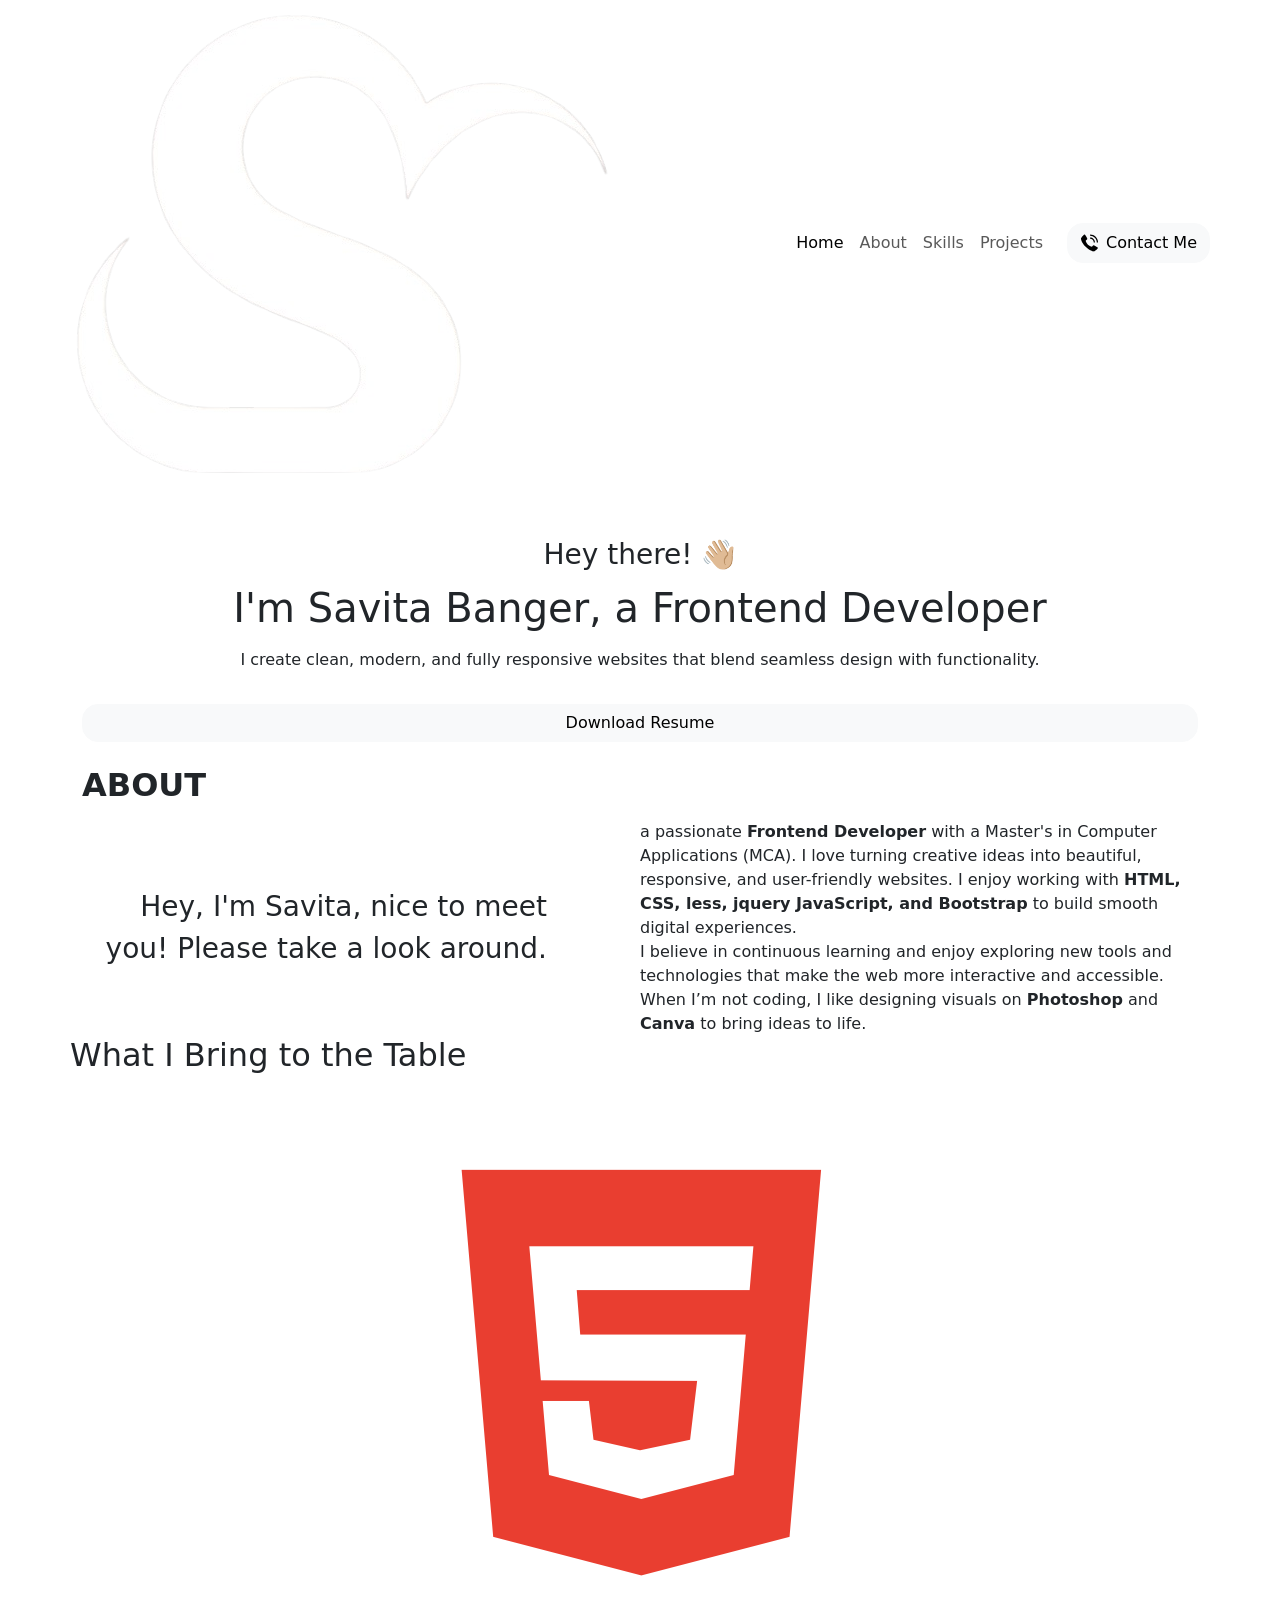
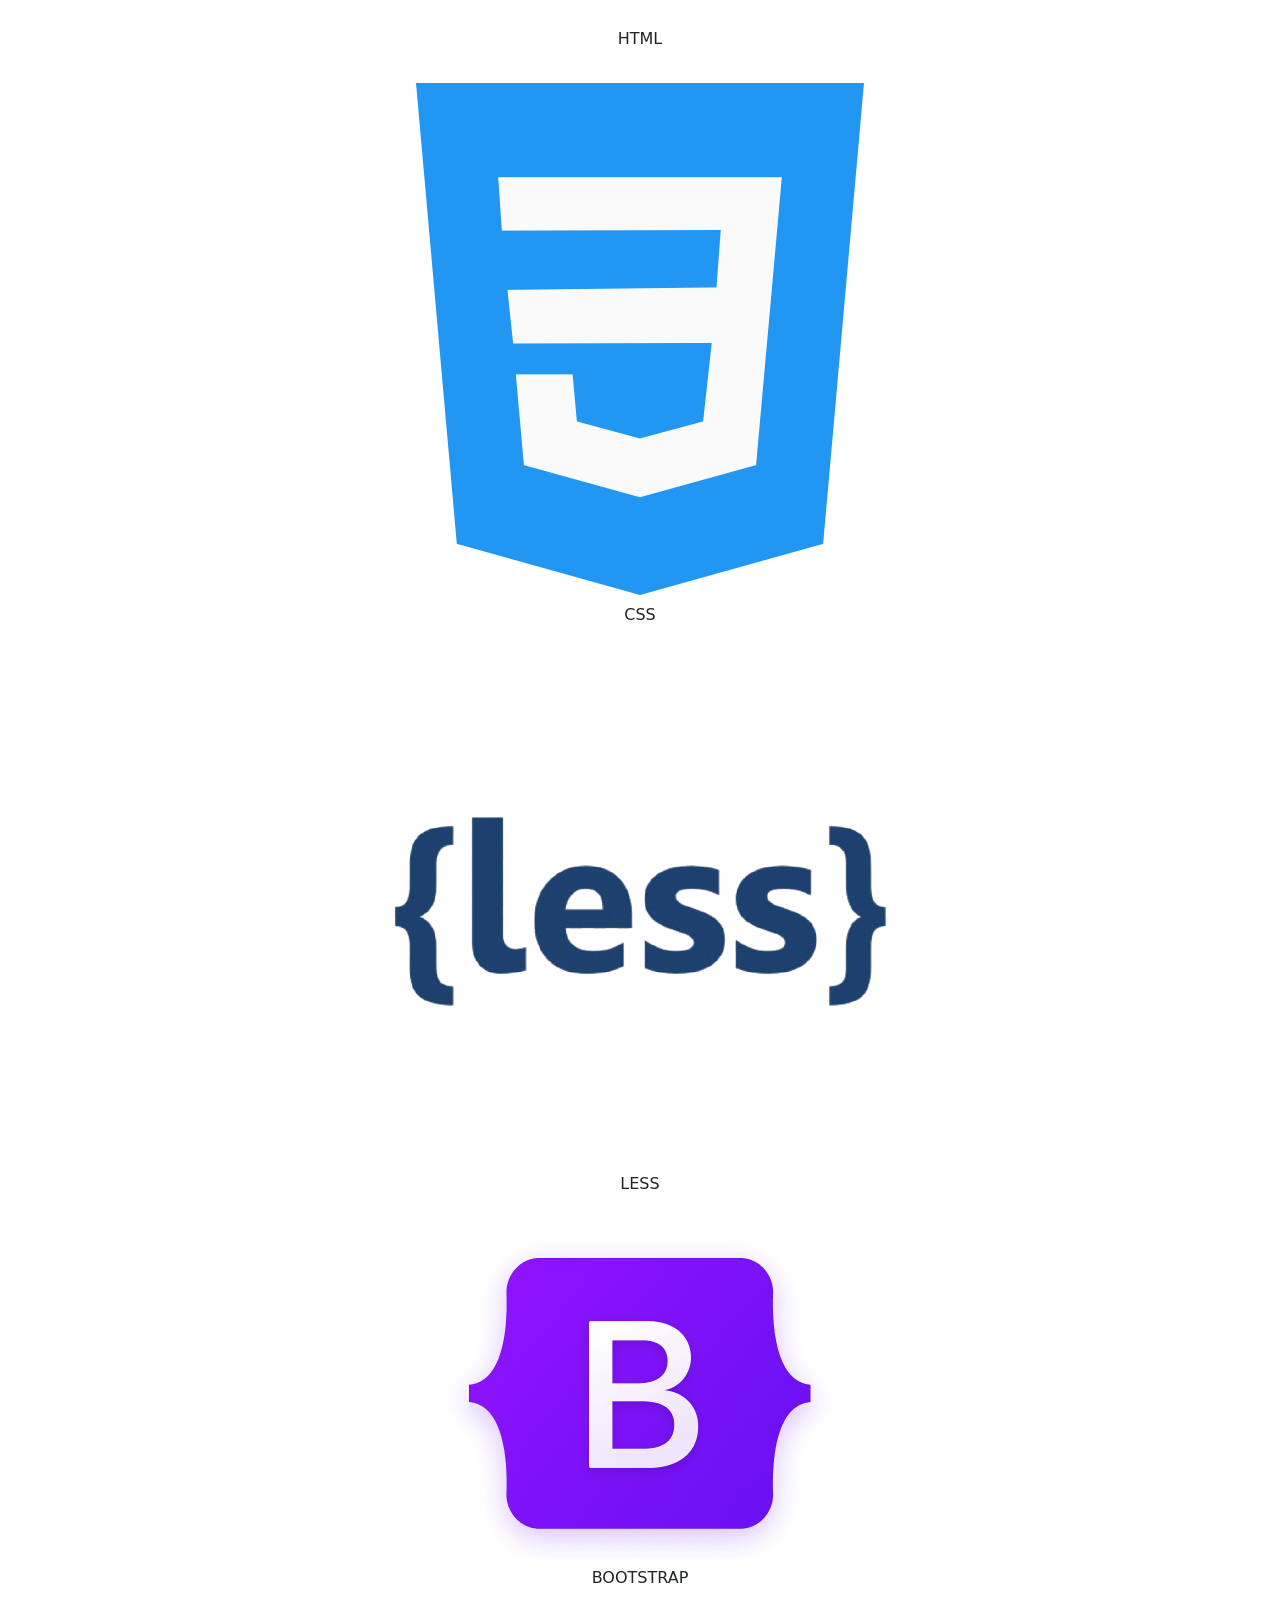
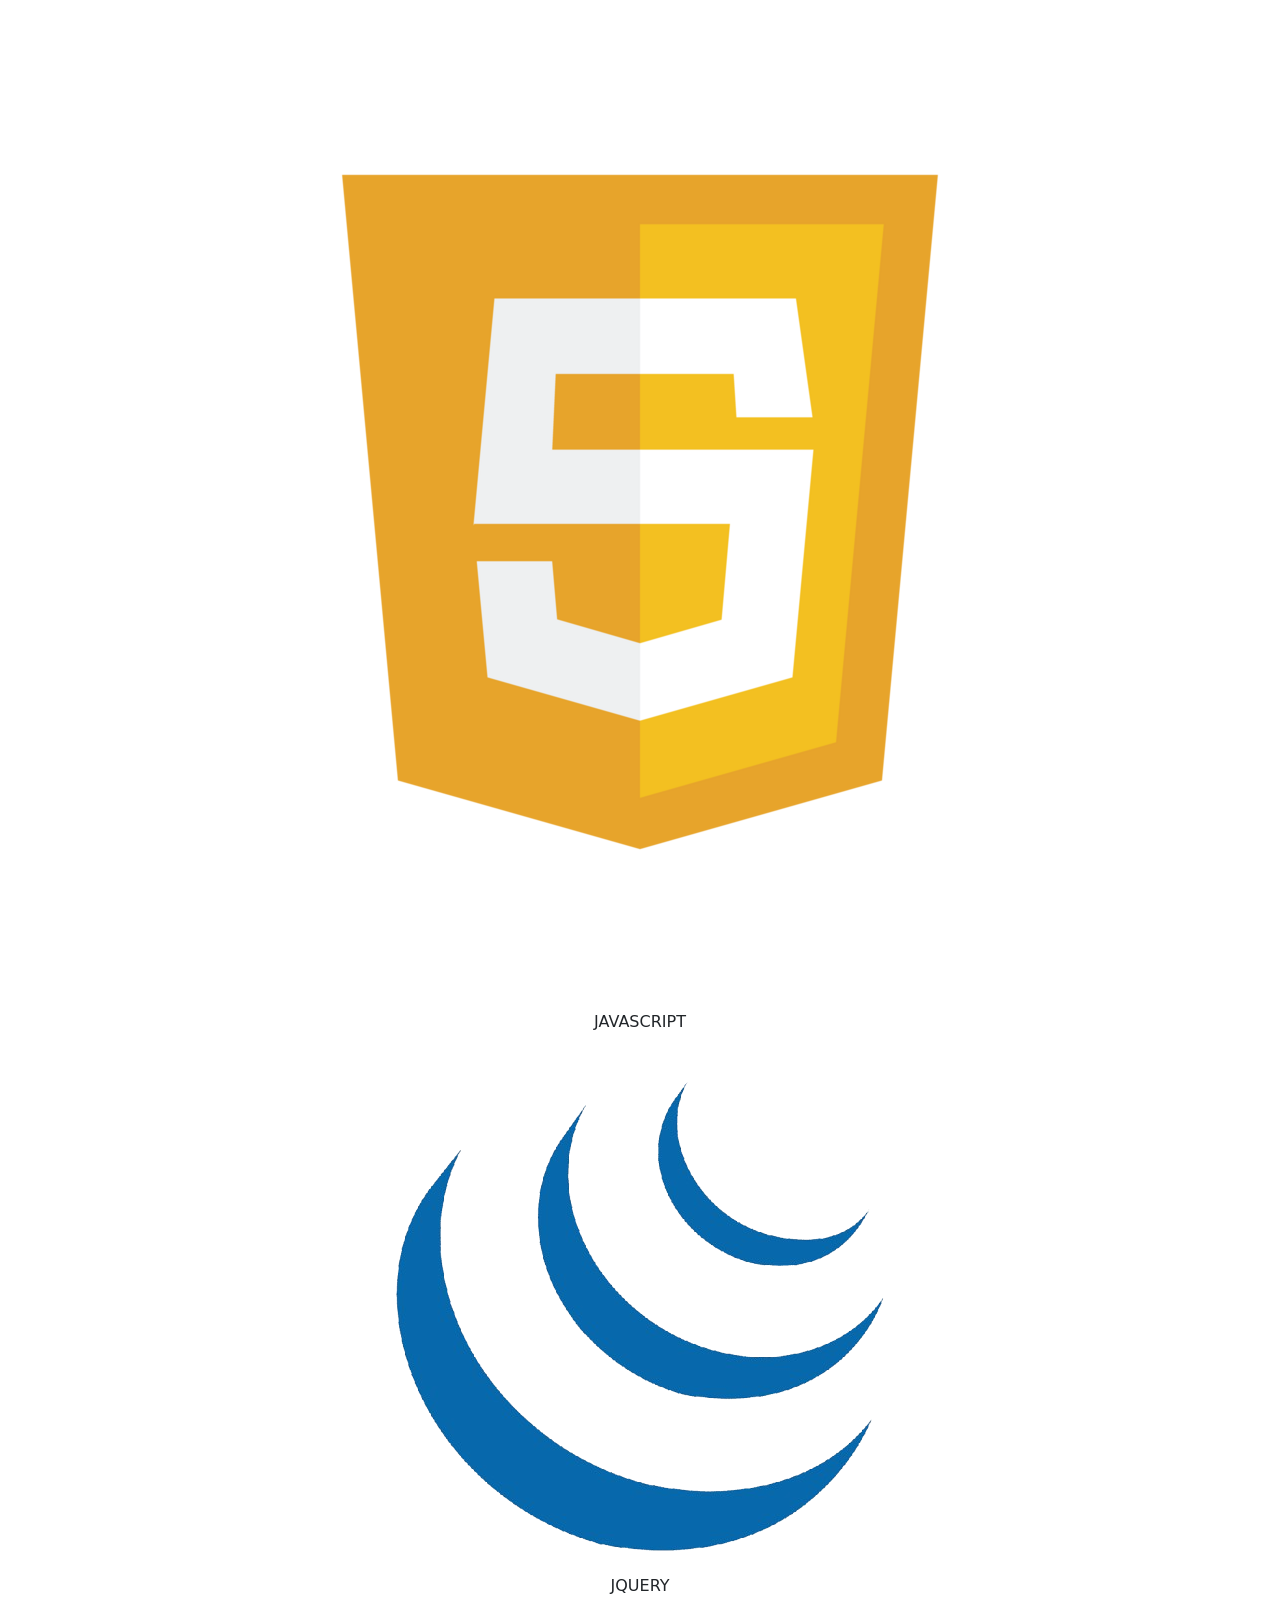
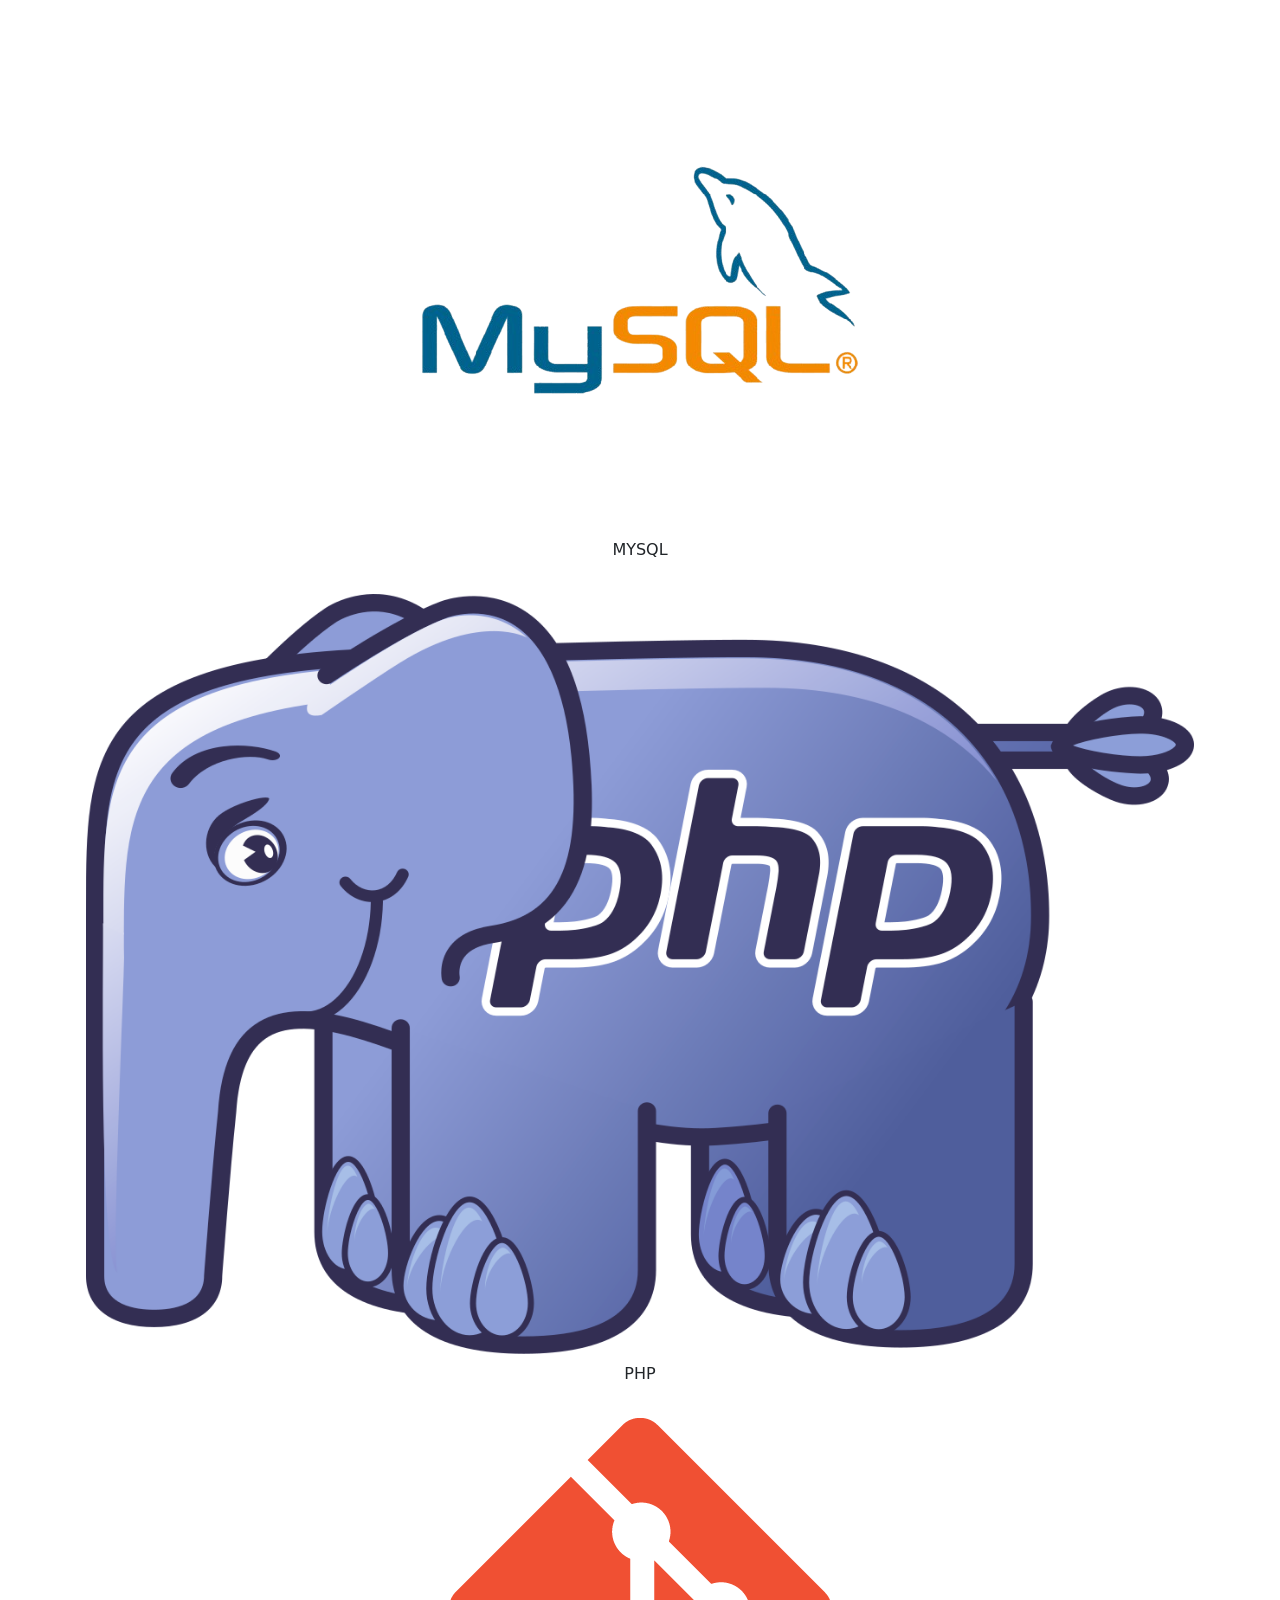
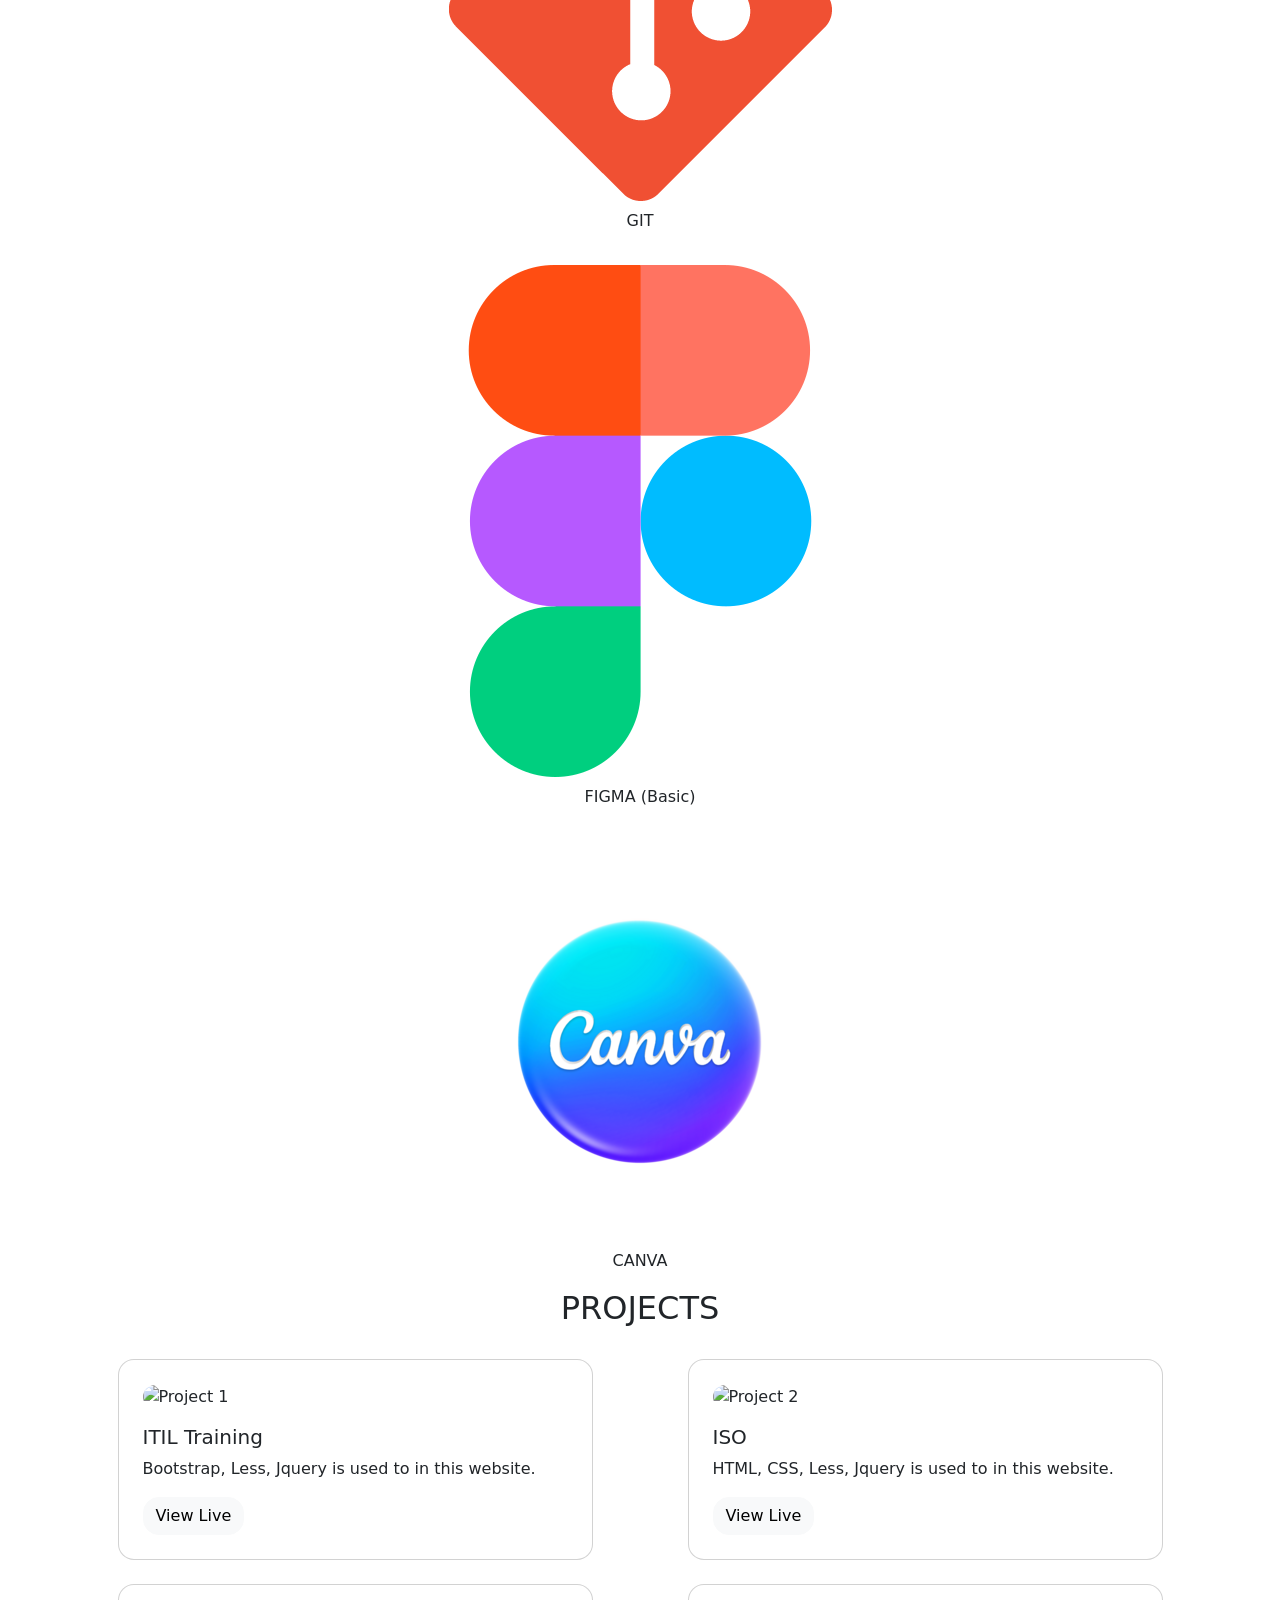
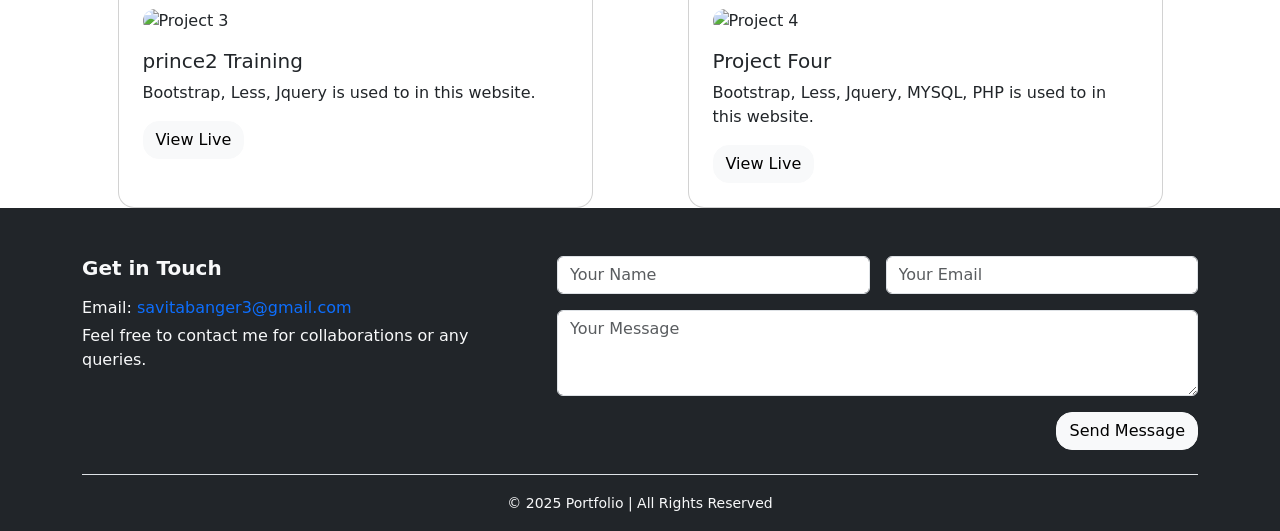
==== index.html @ 69cd7d5c "Refactor index.html for styles and smooth scrolling Updated stylesheet paths and added AOS library f" ====
<!DOCTYPE html>
<html lang="en">

<head>
  <meta charset="UTF-8">
  <meta name="viewport" content="width=device-width, initial-scale=1.0, shrink-to-fit=no">
  <title>Portfolio</title>
  <link href="https://cdn.jsdelivr.net/npm/bootstrap@5.3.3/dist/css/bootstrap.min.css" rel="stylesheet"
    integrity="sha384-QWTKZyjpPEjISv5WaRU9OFeRpok6YctnYmDr5pNlyT2bRjXh0JMhjY6hW+ALEwIH" crossorigin="anonymous">
  <script src="https://cdn.jsdelivr.net/npm/bootstrap@5.3.3/dist/js/bootstrap.bundle.min.js"
    integrity="sha384-YvpcrYf0tY3lHB60NNkmXc5s9fDVZLESaAA55NDzOxhy9GkcIdslK1eN7N6jIeHz"
    crossorigin="anonymous"></script>
  <link rel="stylesheet" href="style/style.css">
  <link rel="stylesheet" href="style/aos.css">
</head>

<body>
  <div class="cursor"></div>
  <div class="cursor2"></div>

  <!-- Start Banner Section -->
  <section class="banner dark-blue">
    <nav class="navbar navbar-expand-lg px-4 rounded-4 mx-xl-auto" id="fixheader">
      <div class="container d-flex p-0">
        <a class="navbar-brand me-auto" href="#">
          <img src="images/logo.png" alt="logo" class="h-100 w-100">
        </a>

        <!-- Sidebar Toggle Button for Mobile and Tablet -->
        <button class="navbar-toggler d-lg-none" type="button" data-bs-toggle="offcanvas"
          data-bs-target="#mobileSidebar" aria-controls="mobileSidebar">
          <span class="navbar-toggler-icon"></span>
        </button>

        <!-- Sidebar Offcanvas for Mobile and Tablet -->
        <div class="offcanvas offcanvas-start d-lg-none" tabindex="-1" id="mobileSidebar"
          aria-labelledby="mobileSidebarLabel">
          <div class="offcanvas-header">
            <h5 class="offcanvas-title" id="mobileSidebarLabel">Menu</h5>
            <button type="button" class="btn-close" data-bs-dismiss="offcanvas" aria-label="Close"></button>
          </div>
          <div class="offcanvas-body">
            <ul class="navbar-nav">
              <li class="nav-item border-bottom">
                <a class="nav-link smoothscroll active" aria-current="page"  data-href="#banner">Home</a>
              </li>
              <li class="nav-item border-bottom">
                <a class="nav-link smoothscroll"  data-href="#about">About</a>
              </li>
              <li class="nav-item border-bottom">
                <a class="nav-link smoothscroll"   data-href="#skill">Skills</a>
              </li>
              <li class="nav-item border-bottom">
                <a class="nav-link smoothscroll"   data-href="#project">Projects</a>
              </li>
              <li class="nav-item">
                <a class="nav-link smoothscroll"   data-href="#footer">Contact Me</a>
              </li>
            </ul>
          </div>
        </div>

        <!-- Normal Navbar for Larger Screens -->
        <div class="collapse navbar-collapse d-none d-lg-flex justify-content-lg-end" id="navbarSupportedContent">
          <ul class="navbar-nav mb-2 mb-lg-0">
            <li class="nav-item">
              <a class="nav-link smoothscroll active" aria-current="page" data-href="#banner">Home</a>
            </li>
            <li class="nav-item">
              <a class="nav-link smoothscroll"   data-href="#about">About</a>
            </li>
            <li class="nav-item">
              <a class="nav-link smoothscroll"   data-href="#skill">Skills</a>
            </li>
            <li class="nav-item">
              <a class="nav-link smoothscroll"   data-href="#project">Projects</a>
            </li>
            <!-- <li class="nav-item">
              <a class="nav-link smoothscroll" href="#">Contact Me</a>
            </li> -->
            <li class="d-none d-lg-flex ">
              <!-- <button class="btn btn-outline-dark ms-lg-3"><img src=images/call.svg" alt="call"></button> -->
              <button class="btn btn-light fw-medium ms-lg-3 d-flex align-items-center rounded-4"><img
                  src="images/call.svg" class="me-lg-2" alt="call">Contact
                Me</button>
            </li>
          </ul>
        </div>
      </div>
    </nav>

    <div class="container">
      <div class="banner-container row gx-0 justify-content-center pt-5 pb-4" data-aos="fade-up"
        data-aos-duration="1200">
        <div class="heading mb-2 d-flex flex-column">
          <strong class="fw-medium text-center fs-3 mb-2">Hey there! <span class="animate-wave"
              aria-hidden="true">👋🏼</span></strong>
          <h1 class="text-center">I'm <span>Savita Banger,</span> a <span>Frontend Developer </span></h1>
        </div>
        <p class="text-center">I create clean, modern, and fully responsive websites that blend seamless design with
          functionality.</p>
        <a href="images/Savita.pdf" download class="btn btn-light fw-medium mt-3 rounded-4">
          Download Resume
        </a>
        <!-- <button href="assets/Savita-Resume.pdf" class="btn btn-light fw-medium mt-3 rounded-4">Download the Resume</button> -->
      </div>
    </div>
  </section>
  <!-- End Banner Section -->

  <!-- Start About Section -->
  <section class="about dark-blue position-relative" id="about">
    <div class="container">
      <div class="about-container">
        <div class="heading d-flex align-items-center">
          <h2 class="fw-bold pb-2">ABOUT</h2>
        </div>
        <div class="about-left row gx-0 justify-content-md-between align-items-md-center">
          <h3 class="fs-3 mb-3 text-center col-md-5 mb-md-0 text-md-end lh-base" data-aos="fade-right"
            data-aos-offset="100" data-aos-easing="ease-in-sine" data-aos-duration="500">Hey, I'm Savita, nice to meet
            you!
            Please take a look around.</h3>
          <p class="mb-0 text-center col-md-6 text-md-start" data-aos="fade-left" data-aos-offset="100"
            data-aos-easing="ease-in-sine" data-aos-duration="500">
            a passionate <strong>Frontend Developer</strong> with a Master's in Computer Applications (MCA).
            I love turning creative ideas into beautiful, responsive, and user-friendly websites.
            I enjoy working with <strong>HTML, CSS, less, jquery JavaScript, and Bootstrap</strong> to build smooth
            digital experiences.
            <br>
            I believe in continuous learning and enjoy exploring new tools and technologies that make the web more
            interactive and accessible.
            When I’m not coding, I like designing visuals on <strong>Photoshop</strong> and <strong>Canva</strong> to
            bring ideas to life.
          </p>
        </div>
      </div>
    </div>
  </section>
  <!-- End About Section -->

  <!-- Start Skill Section -->
  <section class="skill" id="skill">
    <div class="container gx-0">
      <div class="skill-container d-flex flex-column">
        <div class="heading d-flex align-items-center">
          <h2 class="text-center pb-2">What I Bring to the Table</h2>
        </div>
        <div class="skill-list row gx-0 justify-content-center">
          <div class="skill-item d-flex flex-column justify-content-center align-items-center p-3" data-aos="fade-up">
            <span class="d-flex"><img src="images/html.png" alt="html" class="h-100 w-100">
            </span>
            <p class="mb-0 mt-2">HTML</p>
          </div>
          <div class="skill-item d-flex flex-column justify-content-center align-items-center p-3" data-aos="fade-up">
            <span class="d-flex"><img src="images/css.png" alt="css" class="h-100 w-100"></span>
            <p class="mb-0 mt-2">CSS</p>
          </div>
          <div class="skill-item d-flex flex-column justify-content-center align-items-center p-3" data-aos="fade-up">
            <span class="d-flex"><img src="images/less.png" alt="less" class="h-100 w-100"></span>
            <p class="mb-0 mt-2">LESS</p>
          </div>
          <div class="skill-item d-flex flex-column justify-content-center align-items-center p-3" data-aos="fade-up">
            <span class="d-flex"><img src="images/bootstrap.png" alt="bootstrap" class="h-100 w-100"></span>
            <p class="mb-0 mt-2">BOOTSTRAP</p>
          </div>
          <div class="skill-item d-flex flex-column justify-content-center align-items-center p-3" data-aos="fade-up">
            <span class="d-flex"><img src="images/js.webp" alt="js" class="h-100 w-100">
            </span>
            <P class="mb-0 mt-2">JAVASCRIPT</P>
          </div>
          <div class="skill-item d-flex flex-column justify-content-center align-items-center p-3" data-aos="fade-up">
            <span class="d-flex"><img src="images/jquery.png" alt="jquery" class="h-100 w-100"></span>
            <p class="mb-0 mt-2">JQUERY</p>
          </div>
          <div class="skill-item d-flex flex-column justify-content-center align-items-center p-3" data-aos="fade-up"> <span
              class="d-flex"><img src="images/sql.png" alt="sql" class="h-100 w-100">
            </span>
            <P class="mb-0 mt-2">MYSQL</P>
          </div>
          <div class="skill-item d-flex flex-column justify-content-center align-items-center p-3" data-aos="fade-up">
            <span class="d-flex"><img src="images/php.png" alt="php" class="h-100 w-100">
            </span>
            <P class="mb-0 mt-2">PHP</P>
          </div>
          <div class="skill-item d-flex flex-column justify-content-center align-items-center p-3" data-aos="fade-up"> <span
              class="d-flex"><img src="images/git.png" alt="git" class="h-100 w-100">
            </span>
            <P class="mb-0 mt-2">GIT</P>
          </div>
          <div class="skill-item d-flex flex-column justify-content-center align-items-center p-3" data-aos="fade-up"><span
              class="d-flex"><img src="images/figma.png" alt="figma" class="h-100 w-100">
            </span>
            <P class="mb-0 mt-2">FIGMA (Basic)</P>
          </div>
          <div class="skill-item d-flex flex-column justify-content-center align-items-center p-3" data-aos="fade-up">
            <span class="d-flex"><img src="images/canva.webp" alt="canva" class="h-100 w-100"></span>
            <P class="mb-0 mt-2">CANVA</P>
          </div>
        </div>
      </div>
    </div>
  </section>
  <!-- End Skill Section -->

  <!--Start Project Section -->
  <section class="project dark-blue" id="project">
    <div class="container">
      <div class="project-container row g-4 justify-content-md-around">
        <div class="heading text-center"><h2>PROJECTS</h2></div>
        <!-- Card 1 -->
        <div class="card p-4 col-md-6 col-lg-5 rounded-4" data-aos="fade-up-right">
          <div class="card-detail">
            <img src="images/itil.png" class="itil img-fluid rounded-4" alt="Project 1">
            <div class="card-body d-flex flex-column align-items-start p-0 mt-3">
              <h5 class="card-title">ITIL Training</h5>
              <p class="card-text">Bootstrap, Less, Jquery is used to in this website.</p>
              <!-- <button class="btn btn-light fw-medium ms-lg-3 d-flex align-items-center rounded-4"><img
                  src="images/call.svg" class="me-lg-2" alt="call">Contact
                Me</button> -->
              <a href="https://www.itil.org.uk/" class="btn btn-light fw-medium d-flex align-items-center rounded-4" target="_blank">View Live</a>
            </div>
          </div>
        </div>
        <!-- Card 2 -->
        <div class="card p-4 col-md-6 col-lg-5 rounded-4" data-aos="fade-up-left">
          <div class="card-detail ">
            <img src="images/iso.png" class="iso img-fluid rounded-4" alt="Project 2">
            <div class="card-body d-flex flex-column align-items-start p-0 mt-3">
              <h5 class="card-title">ISO</h5>
              <p class="card-text">HTML, CSS, Less, Jquery is used to in this website.</p>
              <a href="https://isocertifiedcourses.com/" class="btn btn-light fw-medium d-flex align-items-center rounded-4" target="_blank">View Live</a>
            </div>
          </div>
        </div>
        <!-- Card 3 -->
        <div class="card p-4 col-md-6 col-lg-5 rounded-4" data-aos="fade-up-right">
          <div class="card-detail">
            <img src="images/prince2.png" class="prince2 img-fluid rounded-4" alt="Project 3">
            <div class="card-body d-flex flex-column align-items-start p-0 mt-3">
              <h5 class="card-title">prince2 Training</h5>
              <p class="card-text">Bootstrap, Less, Jquery is used to in this website.</p>
              <a href="https://www.prince2training.net/" class="btn btn-light fw-medium d-flex align-items-center rounded-4" target="_blank">View Live</a>
            </div>
          </div>
        </div>
        <!-- Card 4 -->
        <div class="card p-4 col-md-6 col-lg-5 rounded-4" data-aos="fade-up-left">
          <div class="card-detail">
            <img src="images/soulsync.png" class="soulsync img-fluid rounded-4" alt="Project 4">
            <div class="card-body d-flex flex-column align-items-start p-0 mt-3">
              <h5 class="card-title">Project Four</h5>
              <p class="card-text">Bootstrap, Less, Jquery, MYSQL, PHP is used to in this website.</p>
              <a href="https://soulsync-wellness.iceiy.com/" class="btn btn-light fw-medium d-flex align-items-center rounded-4" target="_blank">View Live</a>
            </div>
          </div>
        </div>
      </div>
    </div>
  </section>
  <!-- End Project Section -->

  <!-- Start Query Section -->
  <!-- <section class="query">
    <div class="container">
      <div class="query-container">
        <div class="query-detail">
          <span>You know how to find me</span>

          <div class="icon-list">
            <div class="icon-item">

            </div>
          </div>
          <button><a href="mailto:savitabanger3@gmail.com">Mail me</a></button>


        </div>
        <p>Design & Built by Savita Banger © 2025</p>
      </div>
    </div>
  </section> -->
  <!-- End Query Section -->

  <!-- Footer Section -->
<footer class="bg-dark text-light pt-5 pb-3" id="footer">
  <div class="container">
    <div class="footer-container row">

      <!-- Left Side: Email Info -->
      <div class="col-md-5 mb-4">
        <h5 class="fw-bold mb-3">Get in Touch</h5>
        <p class="mb-1">Email: <a href="mailto:savitabanger3@gmail.com" class="text-decoration-none mail-text">savitabanger3@gmail.com</a></p>
        <p>Feel free to contact me for collaborations or any queries.</p>
      </div>

      <!-- Right Side: Contact Form -->
      <div class="col-md-7">
        <form>
          <div class="row g-3">
            <div class="col-md-6" data-aos="fade-right">
              <input type="text" class="form-control" placeholder="Your Name" required>
            </div>
            <div class="col-md-6" data-aos="fade-left">
              <input type="email" class="form-control" placeholder="Your Email" required>
            </div>
            <div class="col-12" data-aos="fade-up">
              <textarea class="form-control" rows="3" placeholder="Your Message" required></textarea>
            </div>
            <div class="col-12 text-end">
              <button type="submit" class="btn btn-light fw-medium rounded-4">Send Message</button>
            </div>
          </div>
        </form>
      </div>

    </div>

    <!-- Bottom Line -->
    <div class="text-center mt-4 border-top pt-3">
      <small>© 2025 Portfolio | All Rights Reserved</small>
    </div>
  </div>
</footer>


</body>
<script src="script/gsap.min.js"></script>
<script src="script/jquery-3.7.1.min.js"></script>
<script src="script/aos.js"></script>
<script src="script/main.js"></script>

<script>
  AOS.init();
</script>

</html>
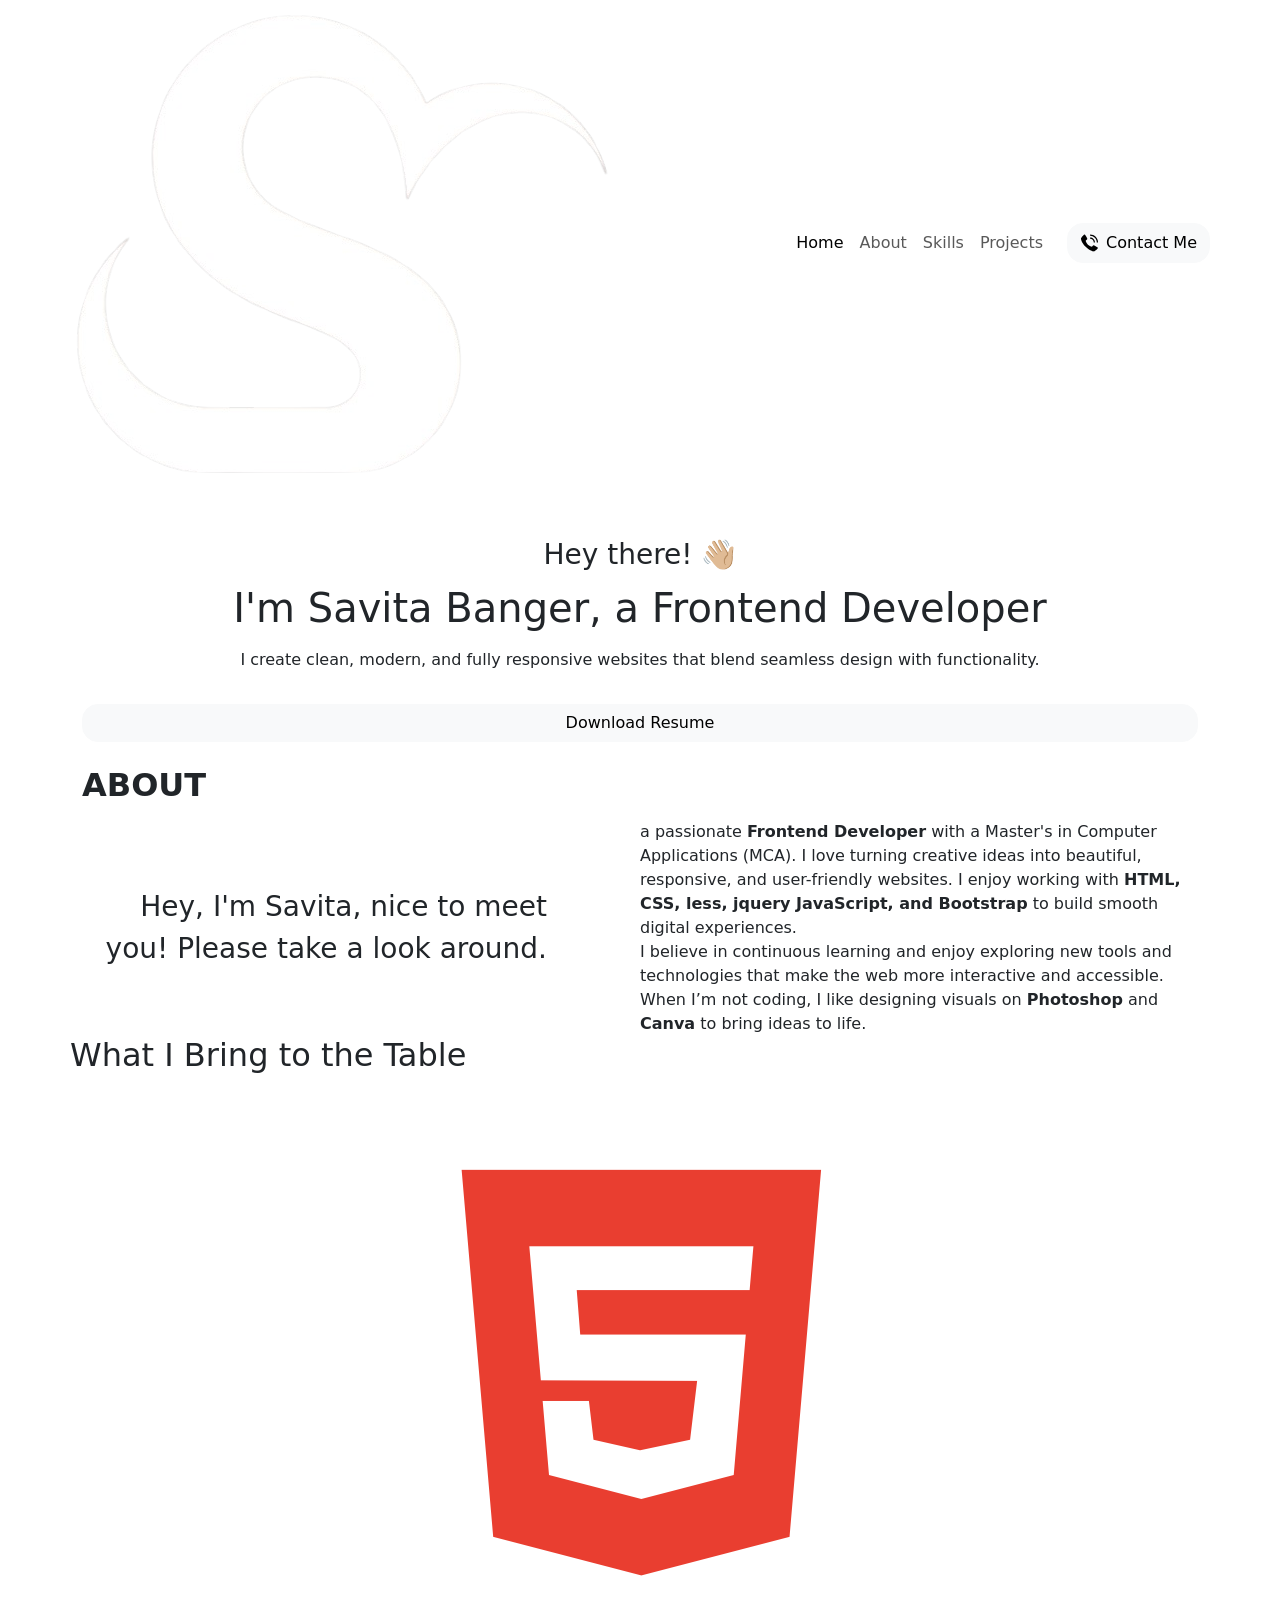
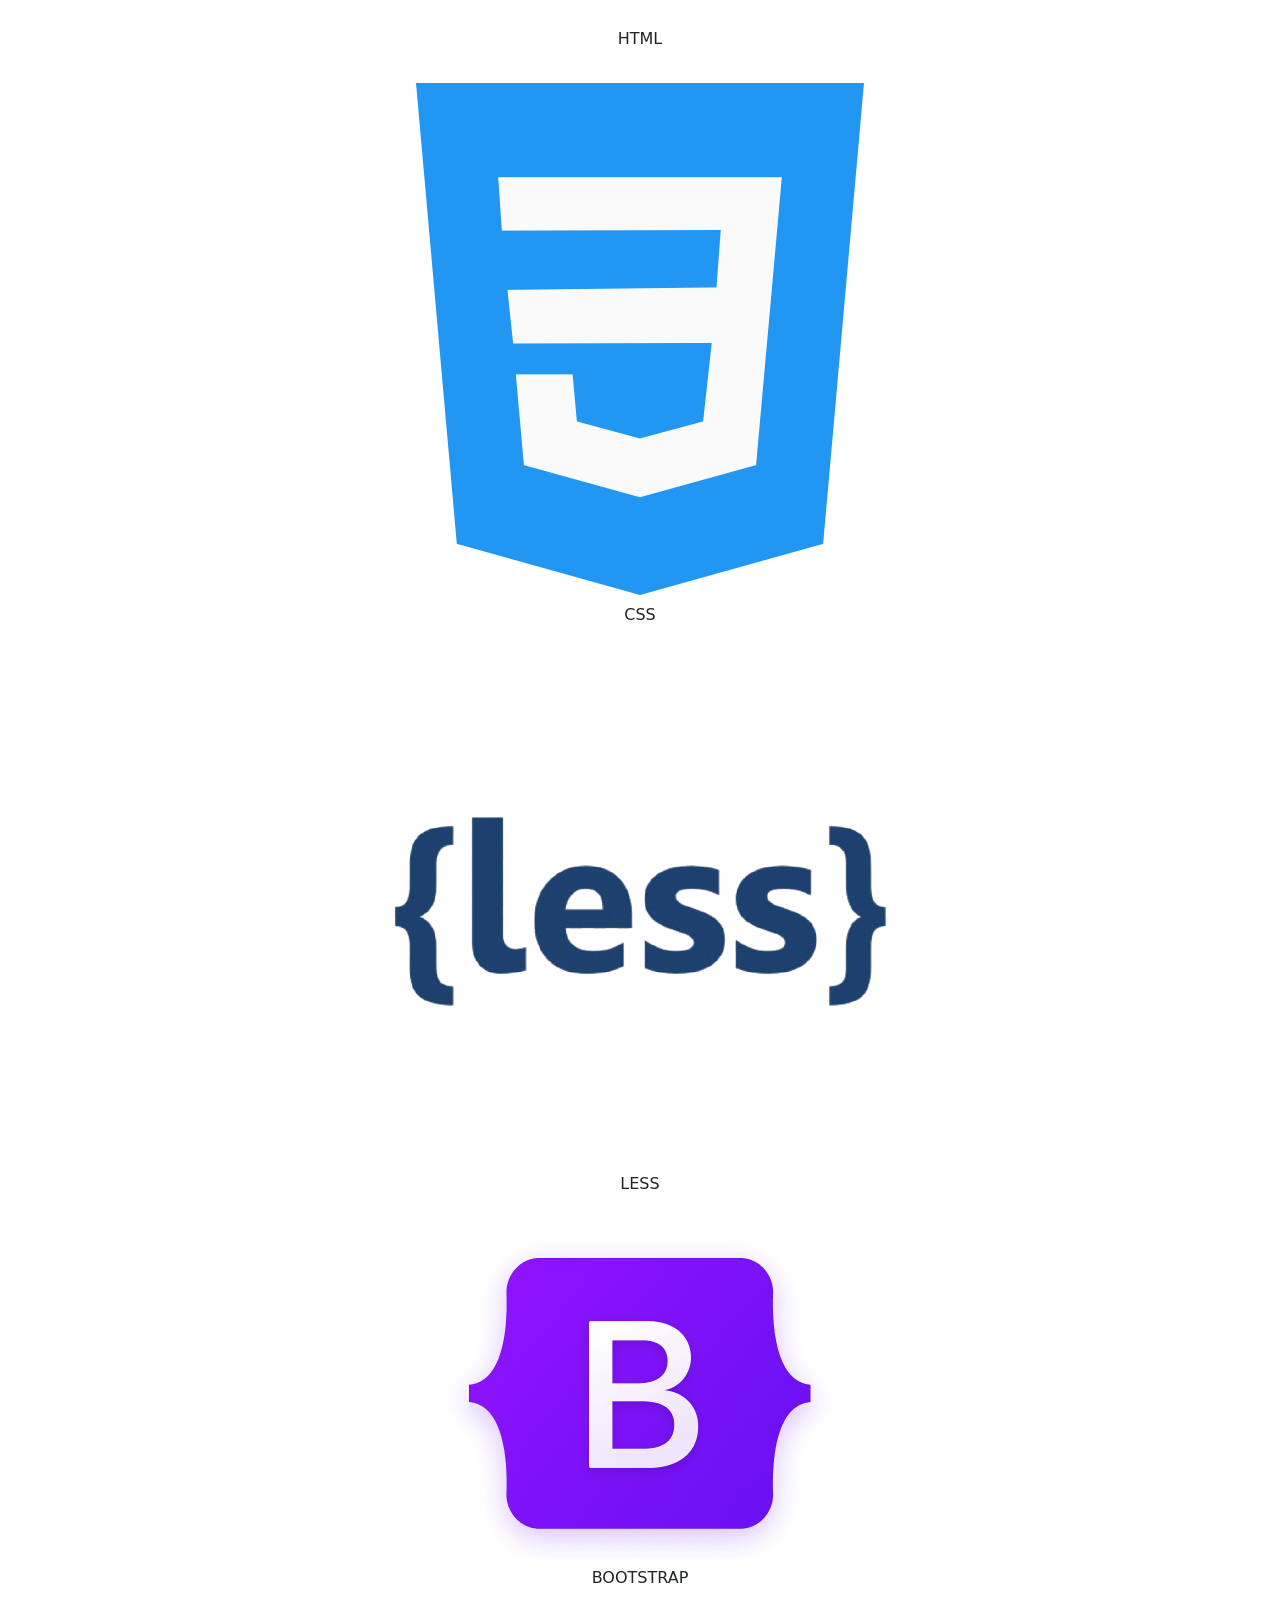
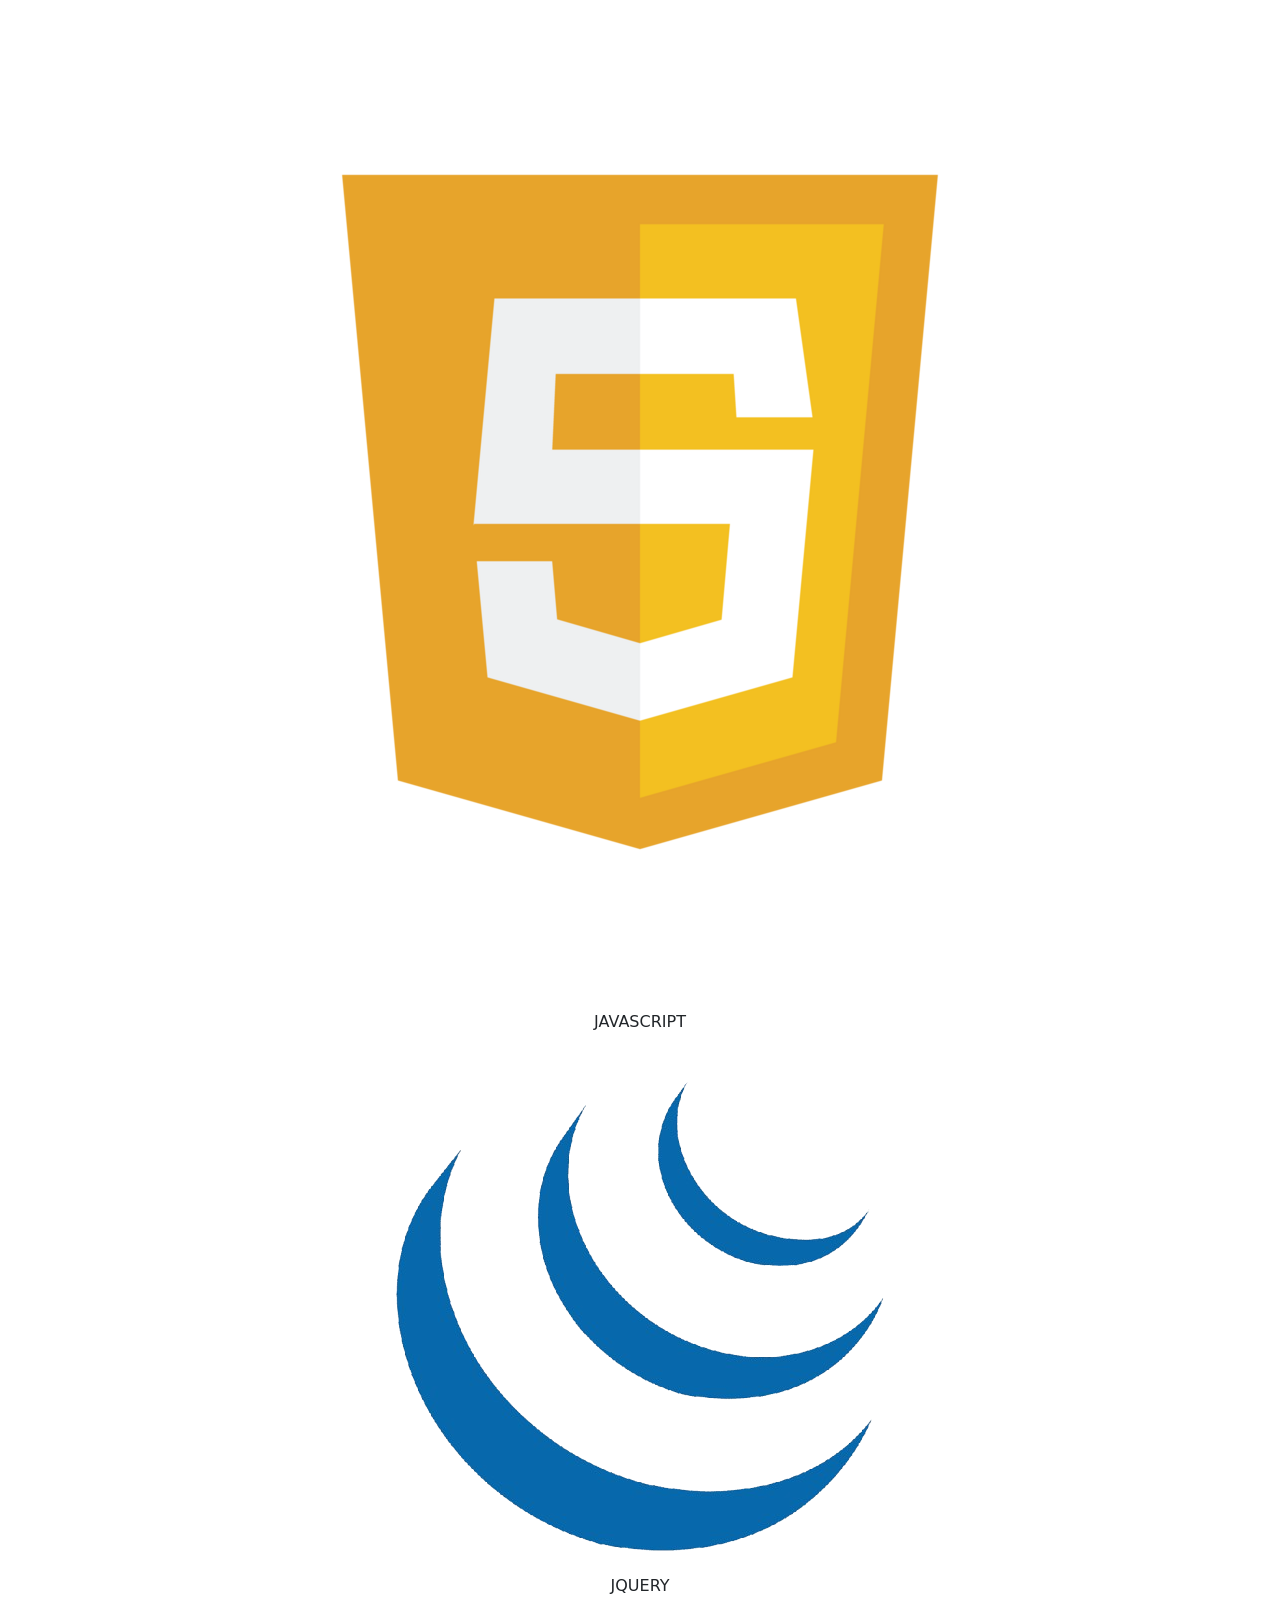
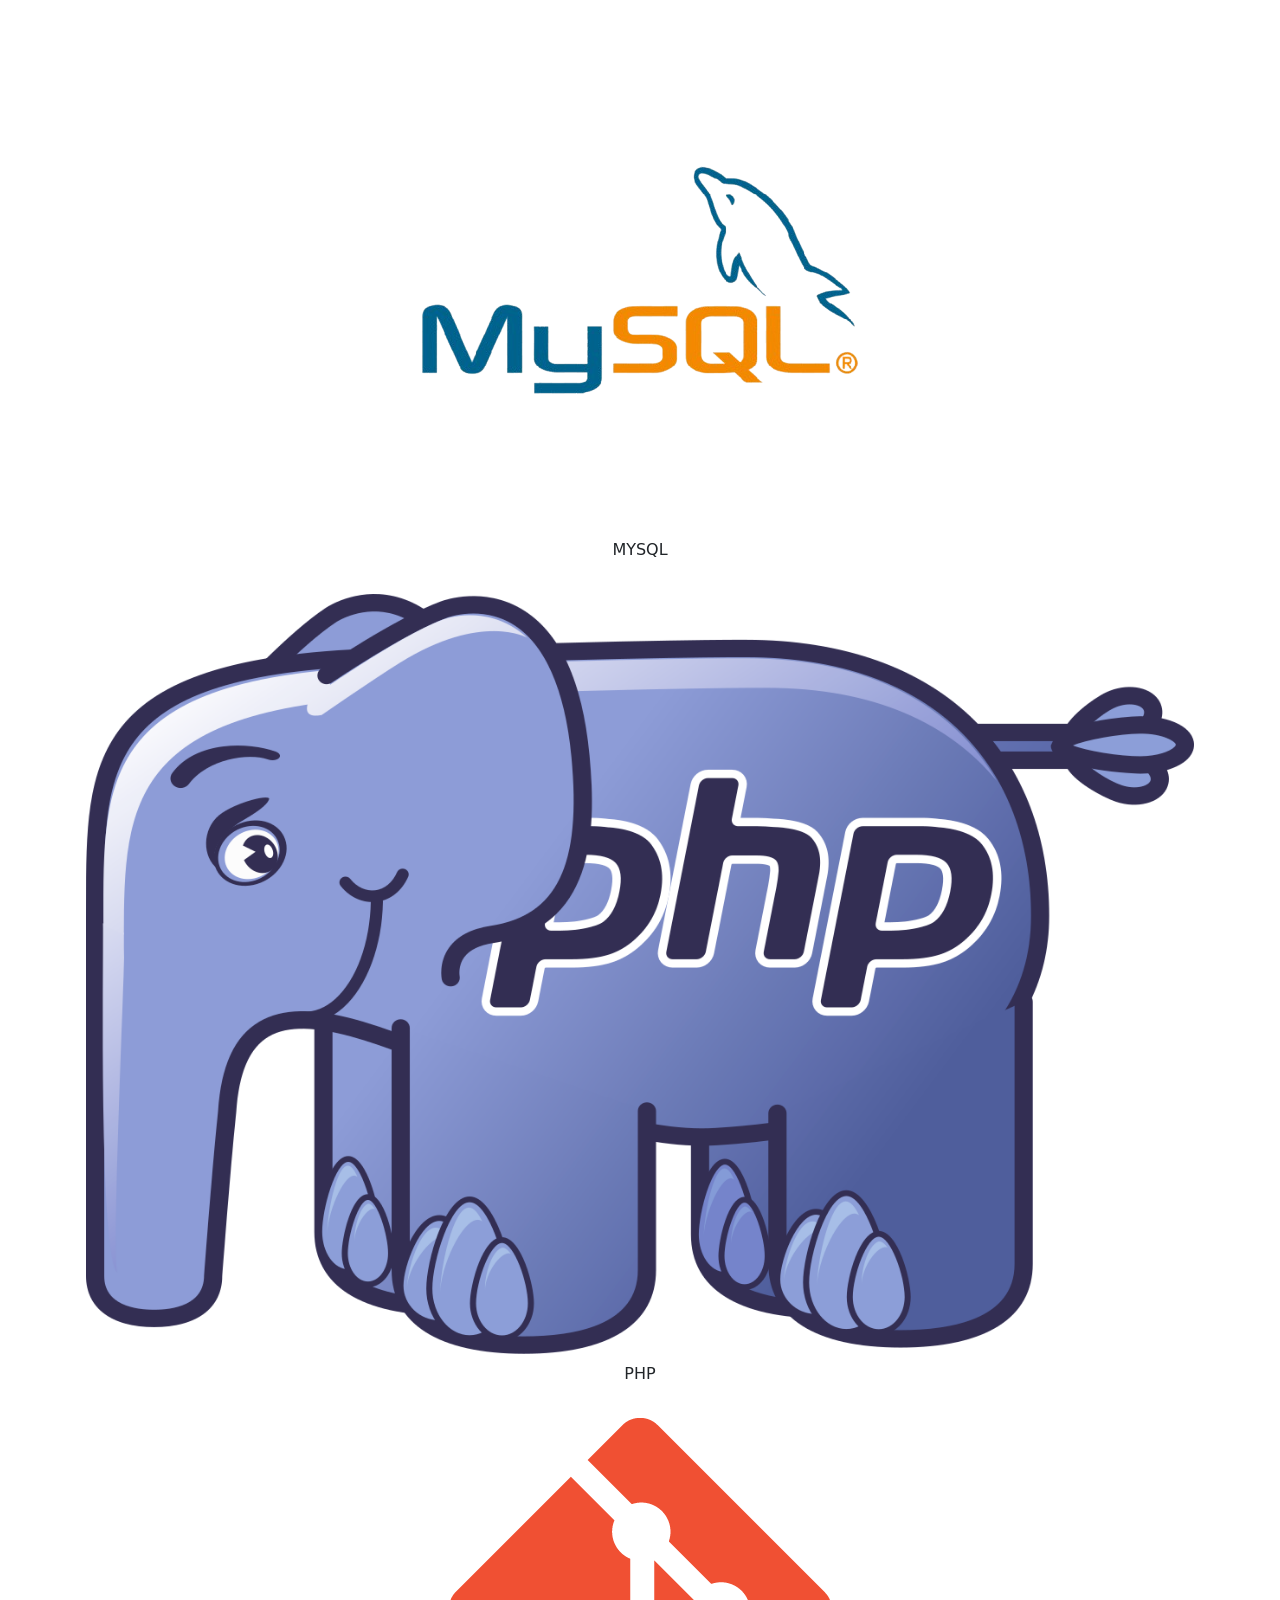
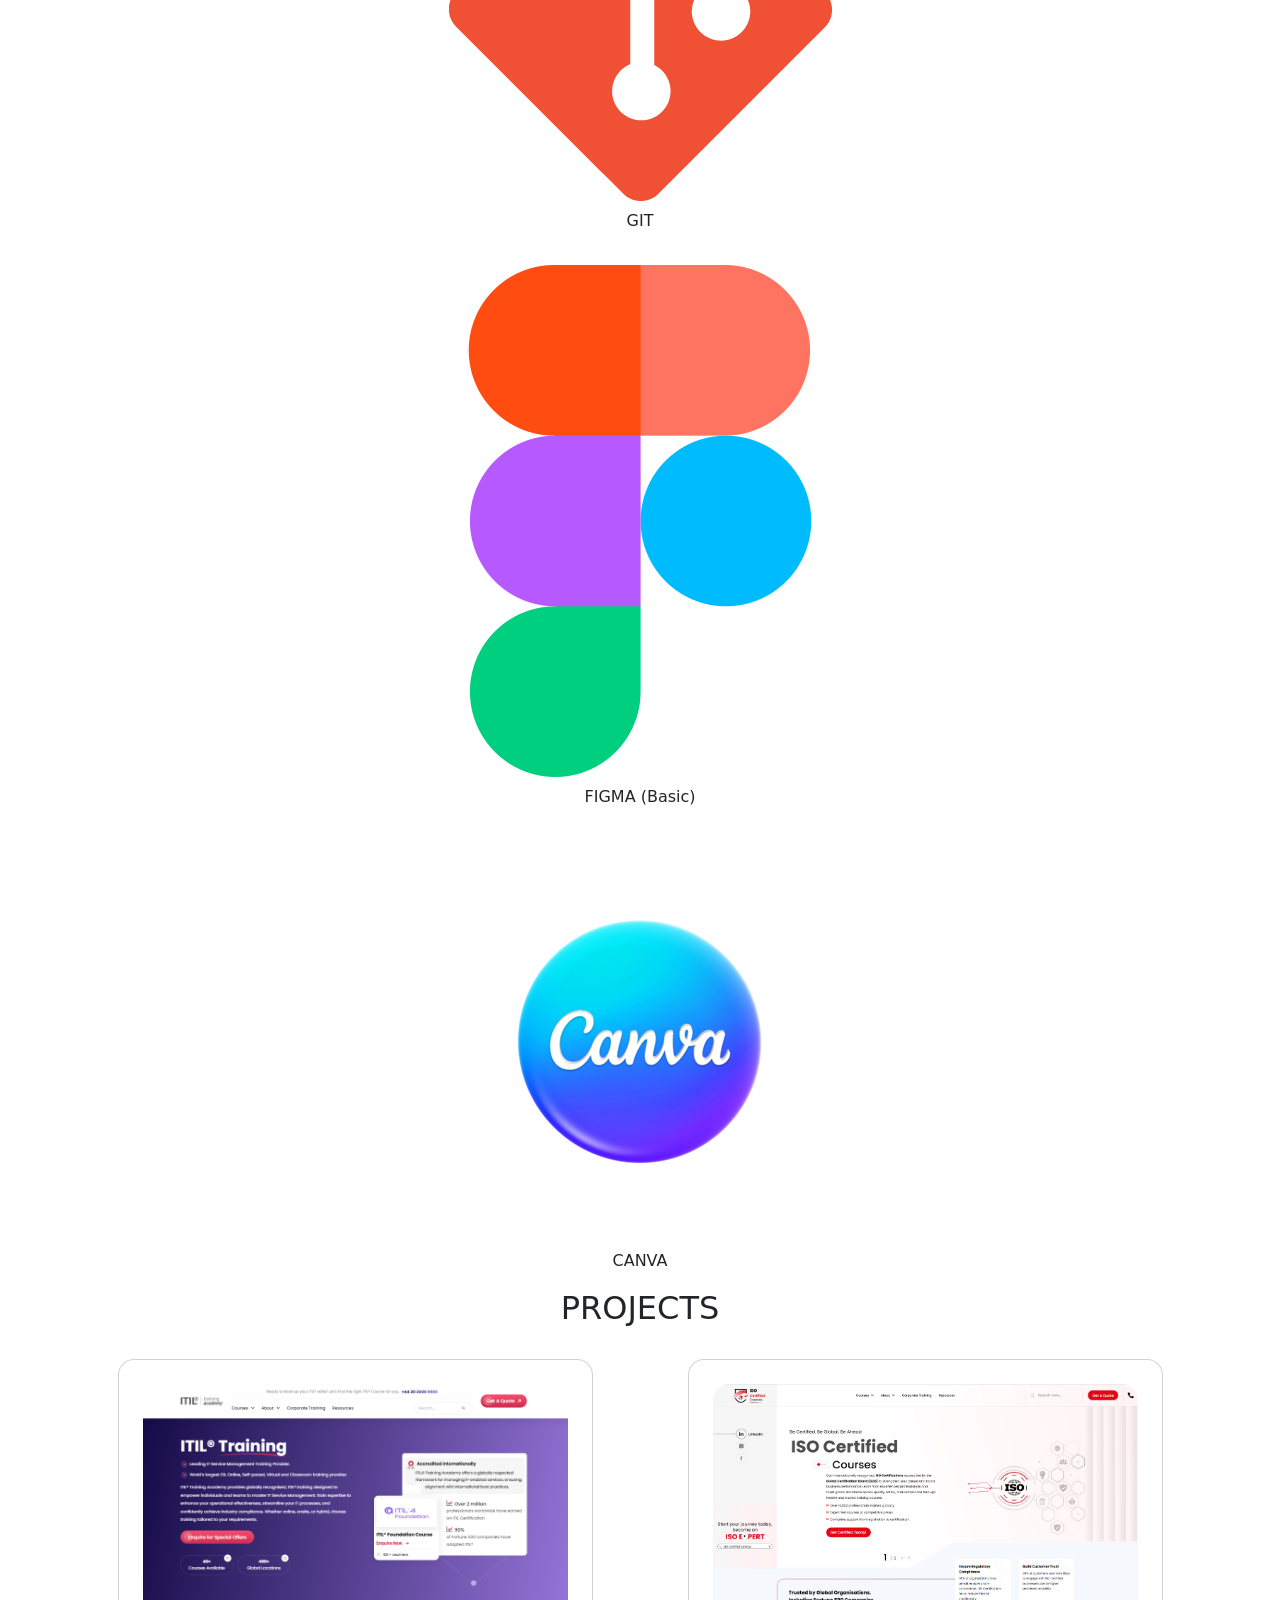
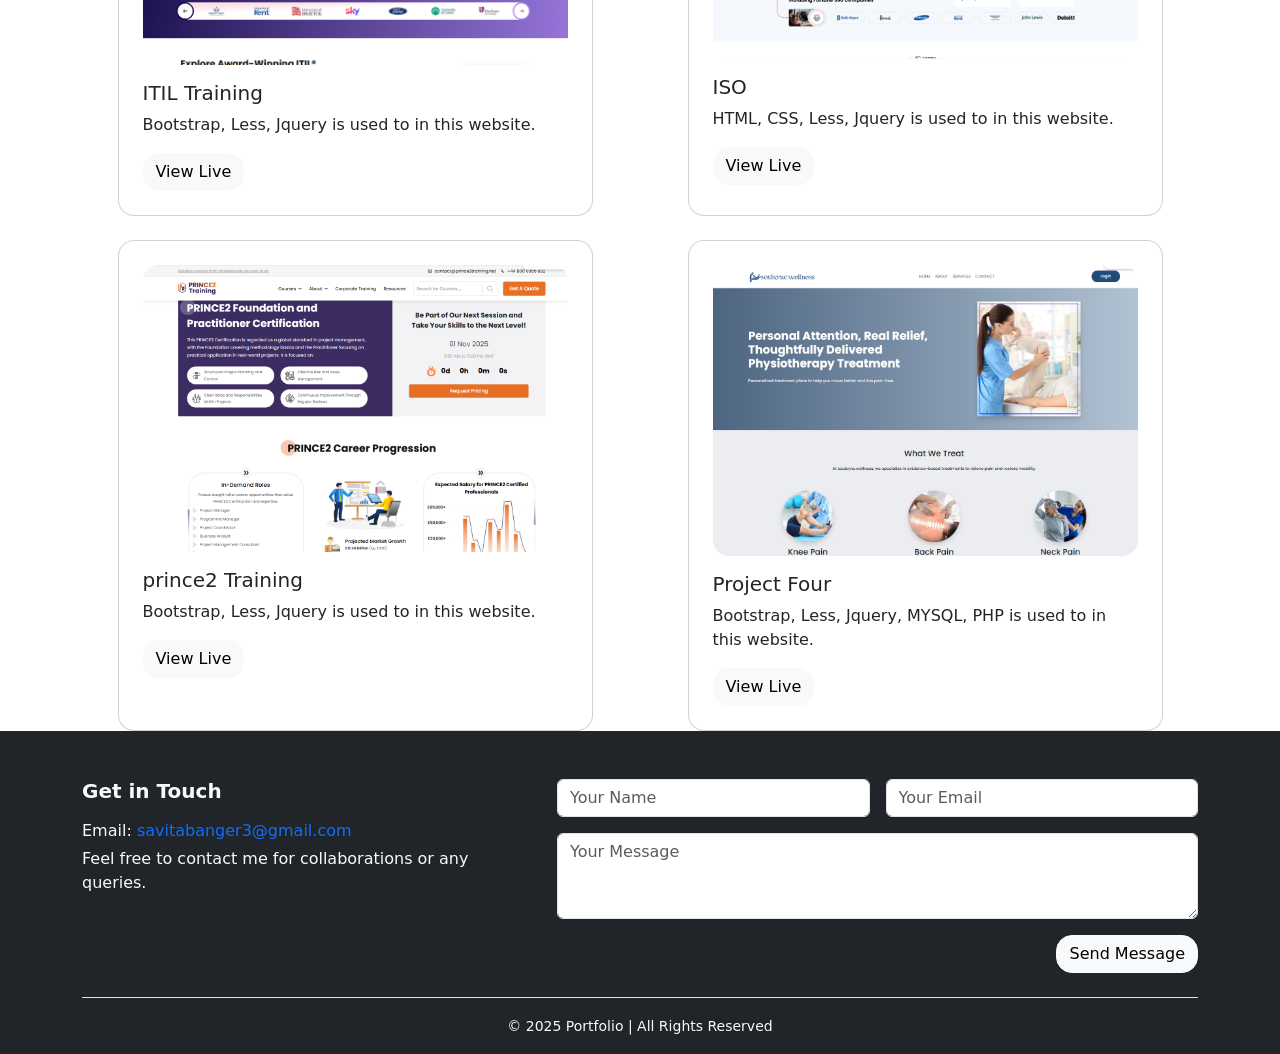
==== commit 04043faf: "Create style" ====
--- a/index.html
+++ b/index.html
@@ -10,8 +10,8 @@
   <script src="https://cdn.jsdelivr.net/npm/bootstrap@5.3.3/dist/js/bootstrap.bundle.min.js"
     integrity="sha384-YvpcrYf0tY3lHB60NNkmXc5s9fDVZLESaAA55NDzOxhy9GkcIdslK1eN7N6jIeHz"
     crossorigin="anonymous"></script>
-  <link rel="stylesheet" href="style/style.css">
-  <link rel="stylesheet" href="style/aos.css">
+  <link rel="stylesheet" href="css/style/style.css">
+  <link rel="stylesheet" href="css/style/aos.css">
 </head>
 
 <body>
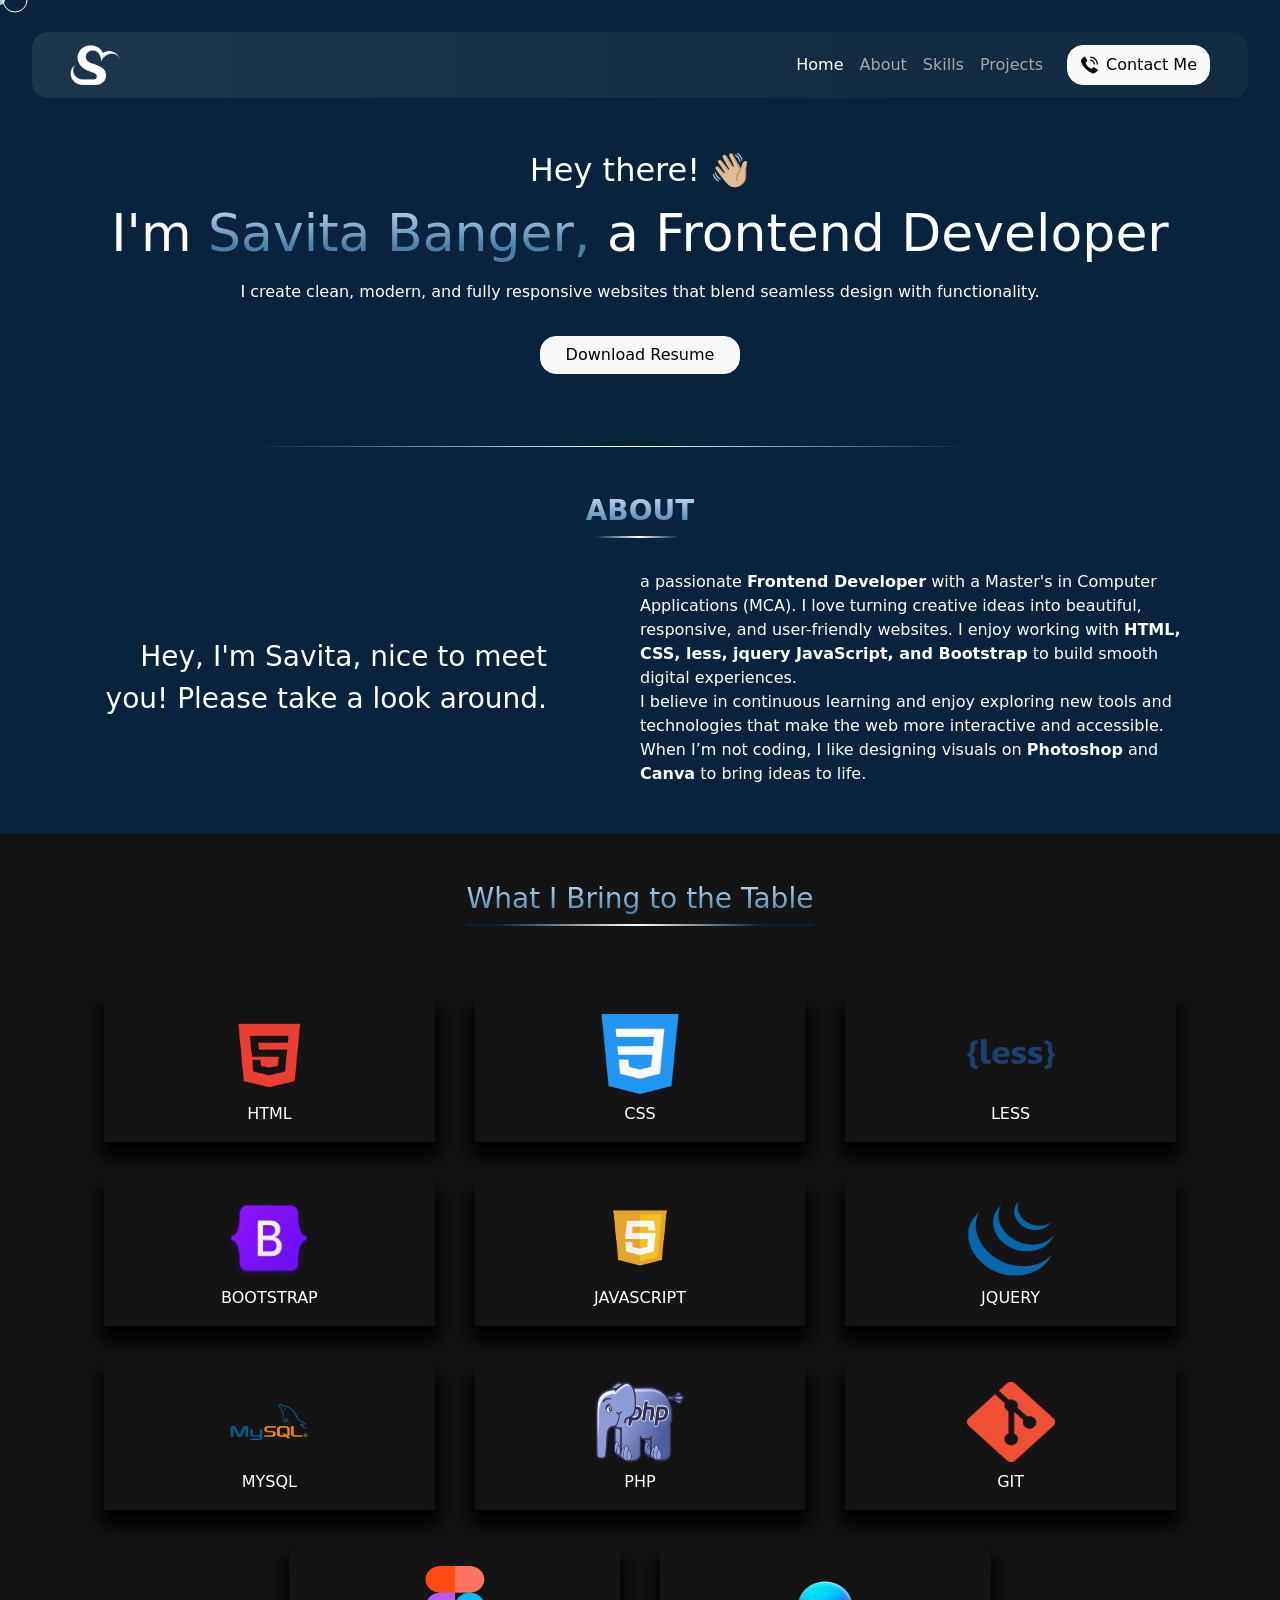
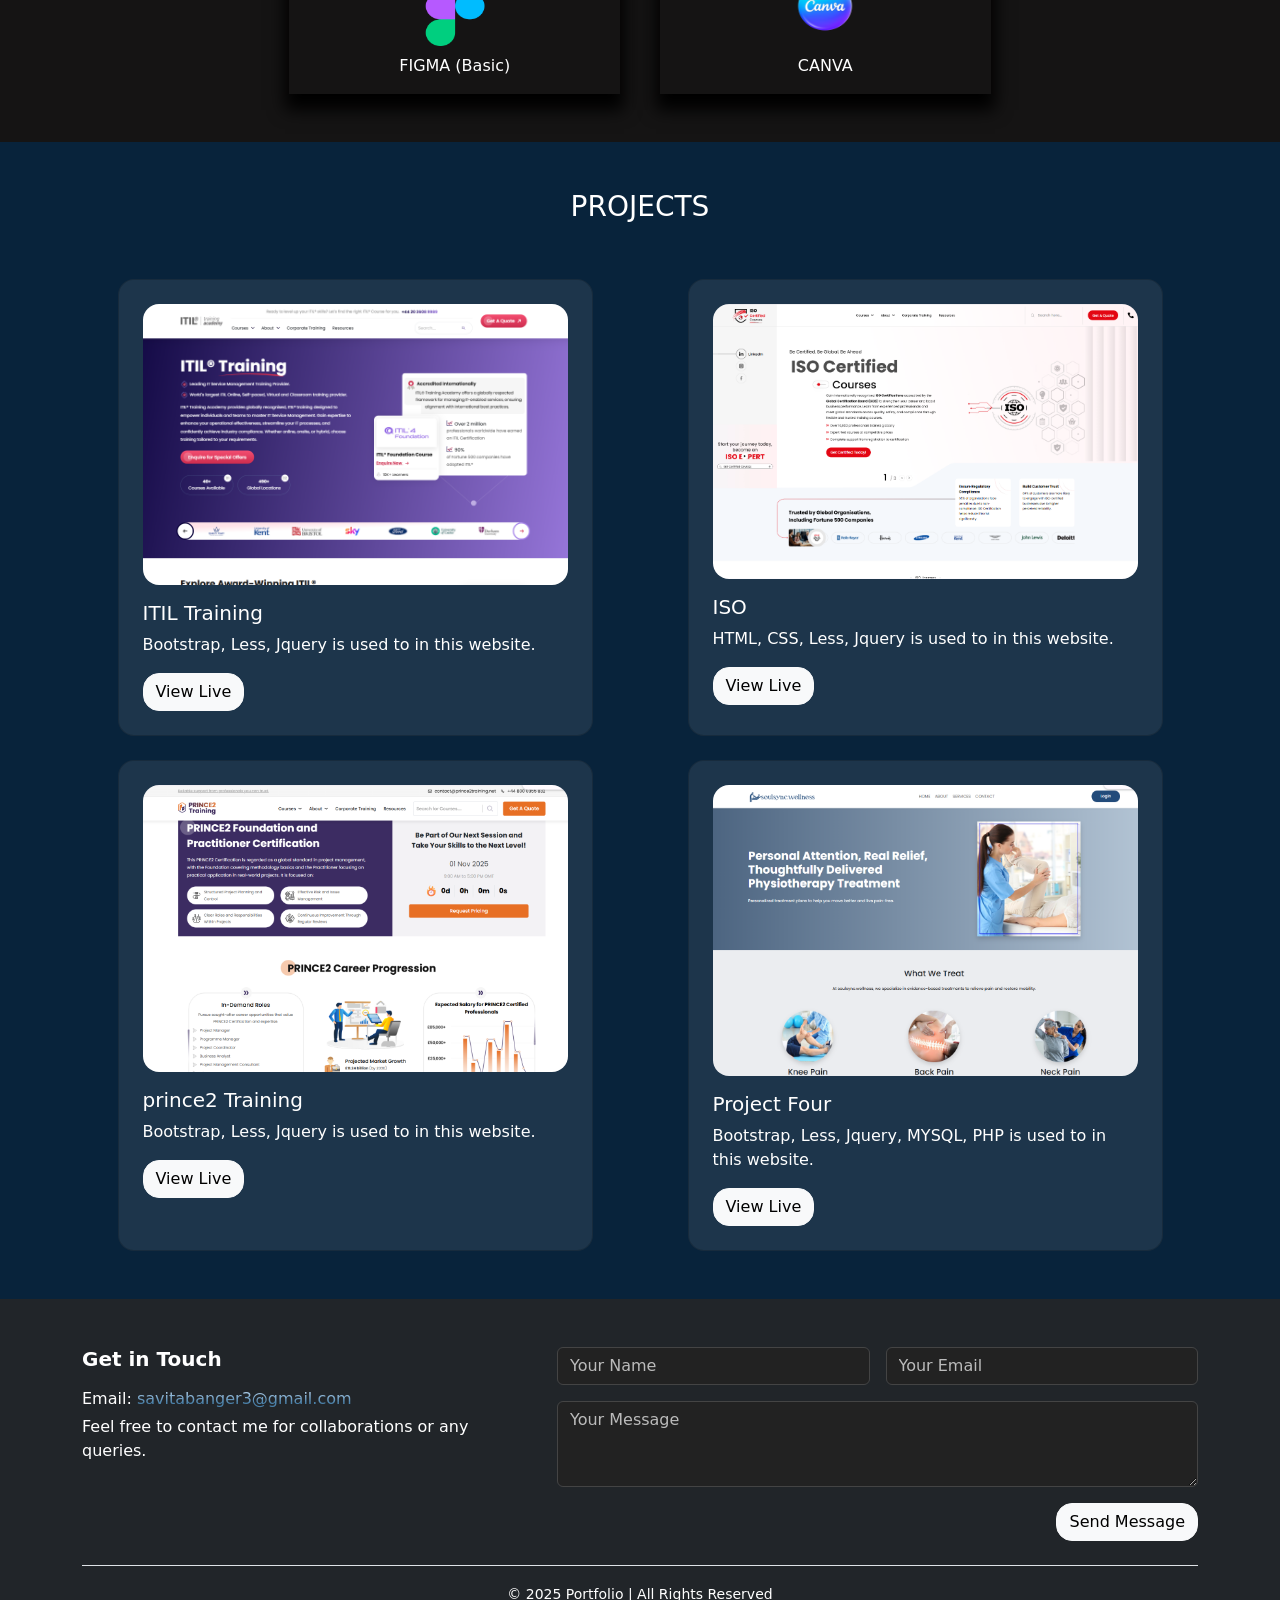
==== commit 57216f9b: "Update stylesheet links in index.html" ====
--- a/index.html
+++ b/index.html
@@ -10,8 +10,8 @@
   <script src="https://cdn.jsdelivr.net/npm/bootstrap@5.3.3/dist/js/bootstrap.bundle.min.js"
     integrity="sha384-YvpcrYf0tY3lHB60NNkmXc5s9fDVZLESaAA55NDzOxhy9GkcIdslK1eN7N6jIeHz"
     crossorigin="anonymous"></script>
-  <link rel="stylesheet" href="css/style/style.css">
-  <link rel="stylesheet" href="css/style/aos.css">
+  <link rel="stylesheet" href="css/style.css">
+  <link rel="stylesheet" href="css/aos.css">
 </head>
 
 <body>
--- a/css/style.css
+++ b/css/style.css
@@ -0,0 +1,400 @@
+* {
+    padding: 0;
+    margin: 0;
+    box-sizing: border-box;
+    color: var(--white);
+}
+
+:root {
+    --white: #ffffff;
+    --primary-bg-color: green;
+    --dark-blue: #08233b;
+}
+
+.dark-blue {
+    background-color: var(--dark-blue);
+}
+
+@keyframes wave-animation {
+    0% {
+        transform: rotate(0deg);
+    }
+
+    10% {
+        transform: rotate(14deg);
+    }
+
+    20% {
+        transform: rotate(-8deg);
+    }
+
+    30% {
+        transform: rotate(14deg);
+    }
+
+    40% {
+        transform: rotate(-4deg);
+    }
+
+    50% {
+        transform: rotate(10deg);
+    }
+
+    60% {
+        transform: rotate(0deg);
+    }
+
+    100% {
+        transform: rotate(0deg);
+    }
+}
+
+
+/* Start Scroll Bar */
+::-webkit-scrollbar {
+    width: 5px;
+    height: 3px;
+    border-radius: 8px;
+}
+
+::-webkit-scrollbar-track {
+    background: var(--dark-blue);
+}
+
+::-webkit-scrollbar-thumb {
+    background: var(--white);
+}
+
+/* End Scroll Bar */
+
+a {
+    text-decoration: none;
+    color: inherit;
+    cursor: pointer;
+}
+
+/* .std-backdrop-blur{-webkit-backdrop-filter:blur(12px);-moz-backdrop-filter:blur(12px);-ms-backdrop-filter:blur(12px)} */
+
+.cursor {
+    width: 10px;
+    height: 10px;
+    border-radius: 100%;
+    background-color: #A2D3D9;
+    position: fixed;
+    transform: translate(-50%, -50%);
+    pointer-events: none;
+    z-index: 999999;
+    transition: 0.4s cubic-bezier(0.75, -1.27, 0.3, 2.33) transform, 0.2s cubic-bezier(0.75, -0.27, 0.3, 1.33) opacity, 0.4s cubic-bezier(0.75, -1.27, 0.3, 2.33) -webkit-transform;
+}
+
+.cursor2 {
+    width: 25px;
+    height: 25px;
+    border-radius: 100%;
+    border: 1px solid #ffffff;
+    transition: all 200ms ease-out;
+    position: fixed;
+    pointer-events: none;
+    left: 0;
+    top: 0;
+    z-index: 999999;
+    transform: translate(calc(-50% + 15px), -50%);
+}
+
+/* Mobile Screen */
+@media (min-width: 375px) {
+
+    /* Start Heading */
+    .heading {
+        display: flex;
+        flex-direction: column;
+        width: 100%;
+        margin-bottom: 1.5rem;
+    }
+
+    .heading h2 {
+        font-size: 22px;
+        width: 100%;
+    }
+
+    /* End Heading */
+
+    section {
+        padding: 3rem 1.5rem;
+    }
+
+    /* Start Banner Section */
+
+    #fixheader.sticky {
+        position: fixed;
+        top: 0;
+        left: 0;
+        width: 100%;
+        z-index: 999;
+    }
+
+    .heading strong .animate-wave {
+        display: inline-block;
+        animation: wave-animation 2s ease-in-out 1;
+        transform-origin: 70% 70%;
+    }
+
+    .heading h1 {
+        font-size: 32px;
+    }
+
+    .heading h1 span:first-child {
+        background-image: linear-gradient(180deg, rgb(197 224 248) 0%, rgb(74 128 168) 73%);
+        -webkit-text-fill-color: transparent;
+        -webkit-background-clip: text;
+    }
+
+    /* .heading h1 span:last-child {
+        background-image: linear-gradient(180deg, rgb(228, 156, 204) 0%, rgb(186, 84, 164) 73%);
+        -webkit-text-fill-color: transparent;
+        -webkit-background-clip: text;
+    } */
+
+    .banner {
+        padding-top: 2rem;
+    }
+
+
+    .navbar-toggler {
+        filter: invert(1);
+    }
+
+    .navbar {
+        background: linear-gradient(90deg, rgba(217, 217, 217, .10) 0%, rgba(115, 115, 115, .10) 73%);
+        -webkit-backdrop-filter: blur(12px);
+        -moz-backdrop-filter: blur(12px);
+        -ms-backdrop-filter: blur(12px);
+    }
+
+    .navbar .navbar-brand {
+        height: 50px;
+        width: 50px;
+    }
+
+    .navbar .nav-item .nav-link {
+        color: #a7a7a7;
+    }
+
+    .navbar .nav-item .nav-link.active {
+        color: var(--white);
+    }
+
+    .banner-container .btn-light {
+        width: 200px;
+    }
+
+    /* End Banner Section */
+
+    /* Start About Section */
+    .about::after {
+        content: "";
+        position: absolute;
+        left: 0;
+        right: 0;
+        top: 0;
+        height: 1px;
+        margin: auto;
+        width: 74%;
+        background: linear-gradient(to right, var(--dark-blue) 0%, var(--dark-blue) 9%, var(--white) 49%, var(--dark-blue) 85%, var(--dark-blue) 64%);
+    }
+
+    .about .heading h2 {
+        width: fit-content;
+        background-image: linear-gradient(180deg, rgb(197 224 248) 0%, rgb(74 128 168) 73%);
+        -webkit-text-fill-color: transparent;
+        -webkit-background-clip: text;
+        border-bottom: 2px solid;
+        border-image: linear-gradient(to right, var(--dark-blue) 0%, var(--dark-blue) 9%, var(--white) 49%, var(--dark-blue) 85%, var(--dark-blue) 64%) 1;
+
+    }
+
+    /* End About Section */
+
+    /* Start Skill Section */
+    .skill {
+        background-color: #151414;
+    }
+
+    .skill .heading h2 {
+        width: fit-content;
+        background-image: linear-gradient(180deg, rgb(197 224 248) 0%, rgb(74 128 168) 73%);
+        -webkit-text-fill-color: transparent;
+        -webkit-background-clip: text;
+        border-bottom: 2px solid;
+        border-image: linear-gradient(to right, var(--dark-blue) 0%, var(--dark-blue) 9%, var(--white) 49%, var(--dark-blue) 85%, var(--dark-blue) 64%) 1;
+    }
+
+    .skill .skill-list .skill-item {
+        width: 43%;
+        /* height: 130px; */
+        box-shadow: 0px 12px 16px 4px #000000;
+        margin-right: 2.5rem;
+        margin-top: 2.5rem;
+        transition: 1s all;
+    }
+
+    .skill .skill-list .skill-item:nth-child(2n) {
+        margin-right: 0;
+    }
+
+    .skill .skill-list .skill-item:last-child {
+        margin-right: 0;
+    }
+
+    .skill .skill-list .skill-item span {
+        width: 88px;
+        height: 80px;
+    }
+
+    .skill .skill-list .skill-item:hover {
+        box-shadow: 0px 10px 15px -3px #579cea;
+        /* transform: scale(1.1); */
+    }
+
+    /* End Skill Section */
+
+    /* Start Project Section */
+    .project .card {
+        background: rgba(217, 217, 217, .10);
+    }
+
+    /* End Project Section */
+
+    /* Start Query Section */
+    .query {
+        background-image: linear-gradient(180deg, var(--dark-blue) 0%, rgb(74 128 168) 73%);
+        /* border-radius: 50px 50px 0 0;  */
+    }
+
+    /* End Query Section */
+
+    /* Start Footer Section */
+    footer .form-control {
+        background-color: #222;
+        border: 1px solid #444;
+        color: var(--white) !important;
+    }
+
+    footer .footer-container .mail-text {
+        background-image: linear-gradient(180deg, rgb(197 224 248) 0%, rgb(74 128 168) 73%);
+        -webkit-text-fill-color: transparent;
+        -webkit-background-clip: text;
+    }
+
+    footer .form-control:focus {
+        background-color: #2a2a2a;
+        border-color: rgb(74 128 168);
+        box-shadow: none;
+    }
+
+    footer .form-control::placeholder {
+        color: #bbb !important;
+        opacity: 1;
+    }
+
+    /* End Footer Section */
+}
+
+/* Tablet Screen */
+@media (min-width: 768px) {
+    /* Start About Section */
+    /* End About Section */
+
+    /* Start Skill Section */
+    .skill .skill-list .skill-item {
+        width: 29%;
+    }
+
+    .skill .skill-list .skill-item:nth-child(2n) {
+        margin-right: 2.5rem;
+    }
+
+    .skill .skill-list .skill-item:nth-child(3n) {
+        margin-right: 0;
+    }
+
+    /* End Skill Section */
+
+    /* Start Project Section */
+    /* End Project Section */
+}
+
+/* Small Laptop Screen */
+@media (min-width: 1024px) {
+
+    /* Start Heading */
+    .heading h2 {
+        font-size: 28px;
+    }
+
+    /* End Heading */
+
+    section {
+        padding: 3rem 2rem;
+    }
+
+    /* Start Banner Section */
+
+    .heading strong {
+        font-size: 32px !important;
+    }
+
+    .heading h1 {
+        font-size: 52px;
+    }
+
+    /* End Banner Section */
+
+    /* Start Project Section */
+    /* End Project Section */
+}
+
+/* Laptop Screen */
+@media (min-width: 1366px) {
+
+    /* Start Heading */
+    .heading h2 {
+        font-size: 32px;
+    }
+
+    /* End Heading */
+
+    .container {
+        width: 1200px;
+    }
+
+    section {
+        padding: 4rem 0;
+    }
+
+    /* Start Banner Section */
+    .navbar {
+        width: 1200px;
+    }
+
+    /* End Banner Section */
+
+    /* Start Skill Section */
+    .skill .skill-list .skill-item {
+        width: 22%;
+    }
+
+    .skill .skill-list .skill-item:nth-child(3n) {
+        margin-right: 2.5rem;
+    }
+
+    .skill .skill-list .skill-item:nth-child(4n) {
+        margin-right: 0;
+    }
+
+    /* End Skill Section */
+
+    /* Start Project Section */
+    /* End Project Section */
+
+}
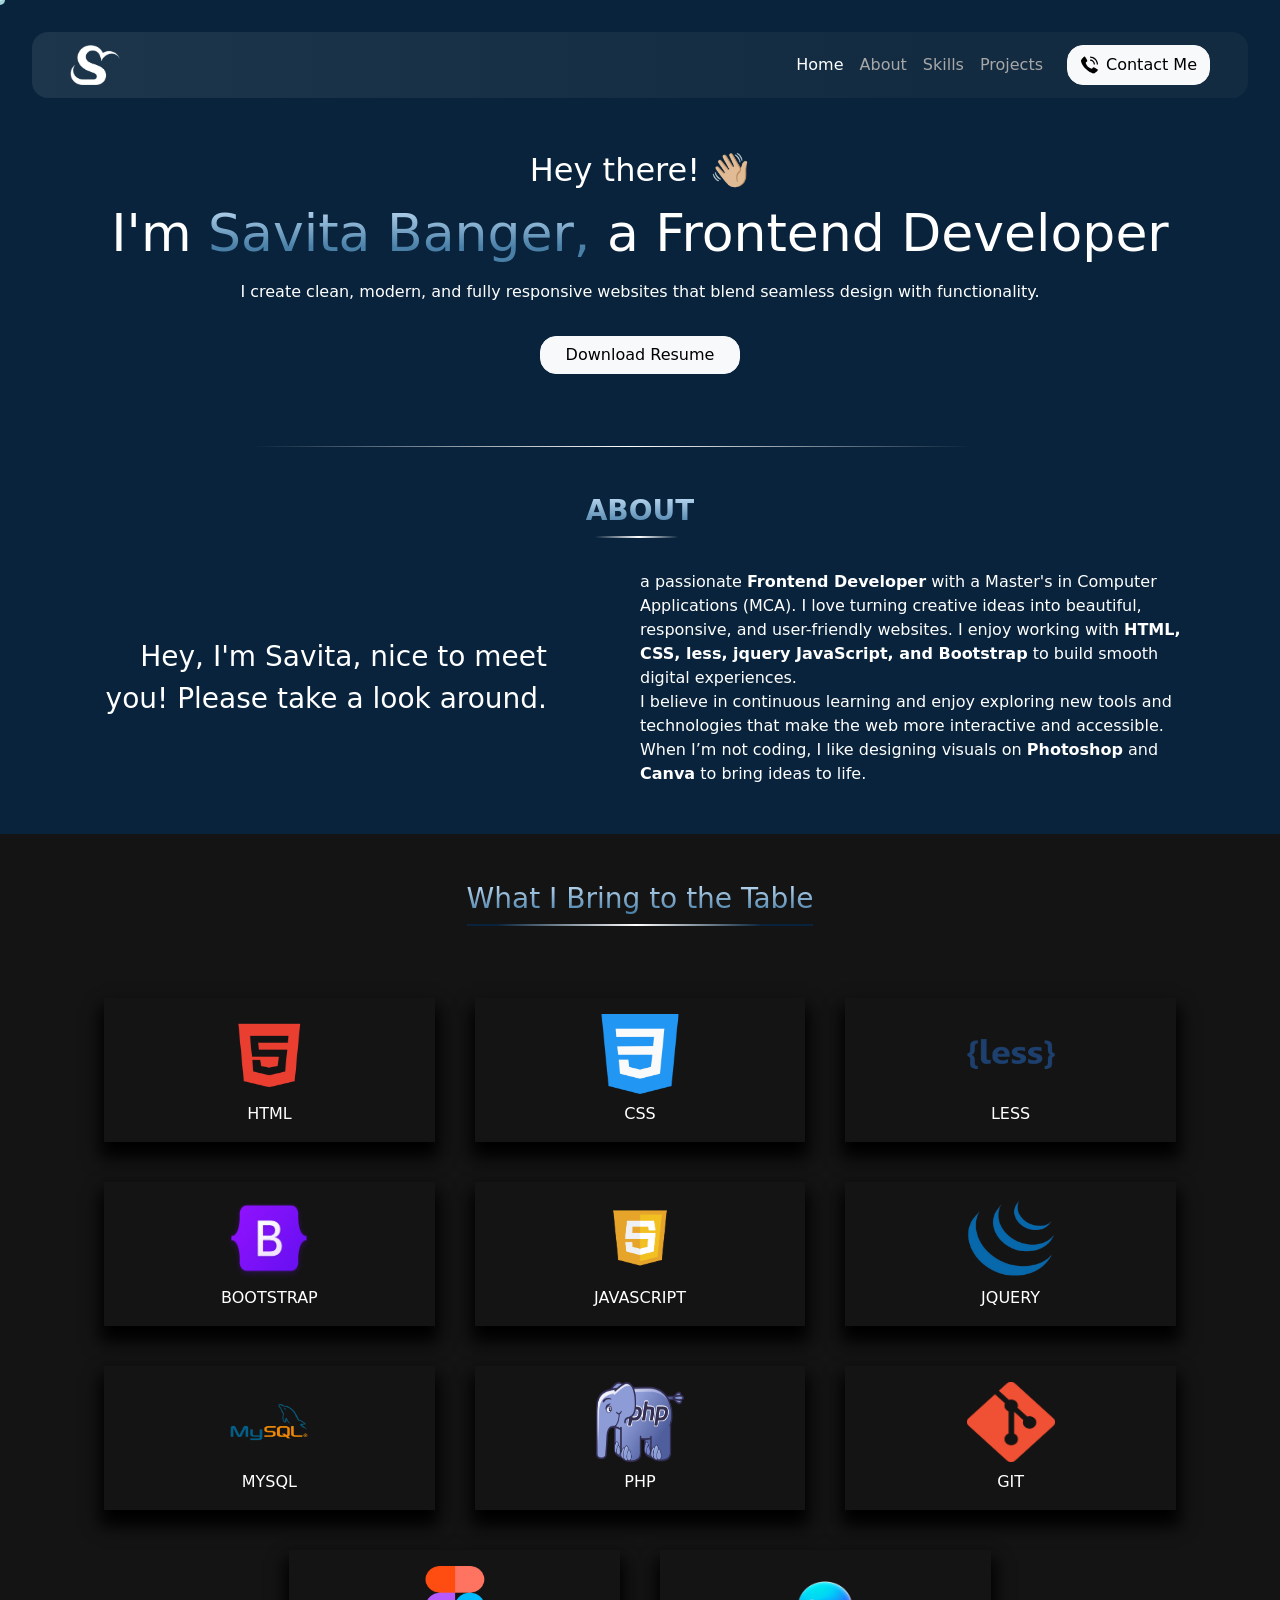
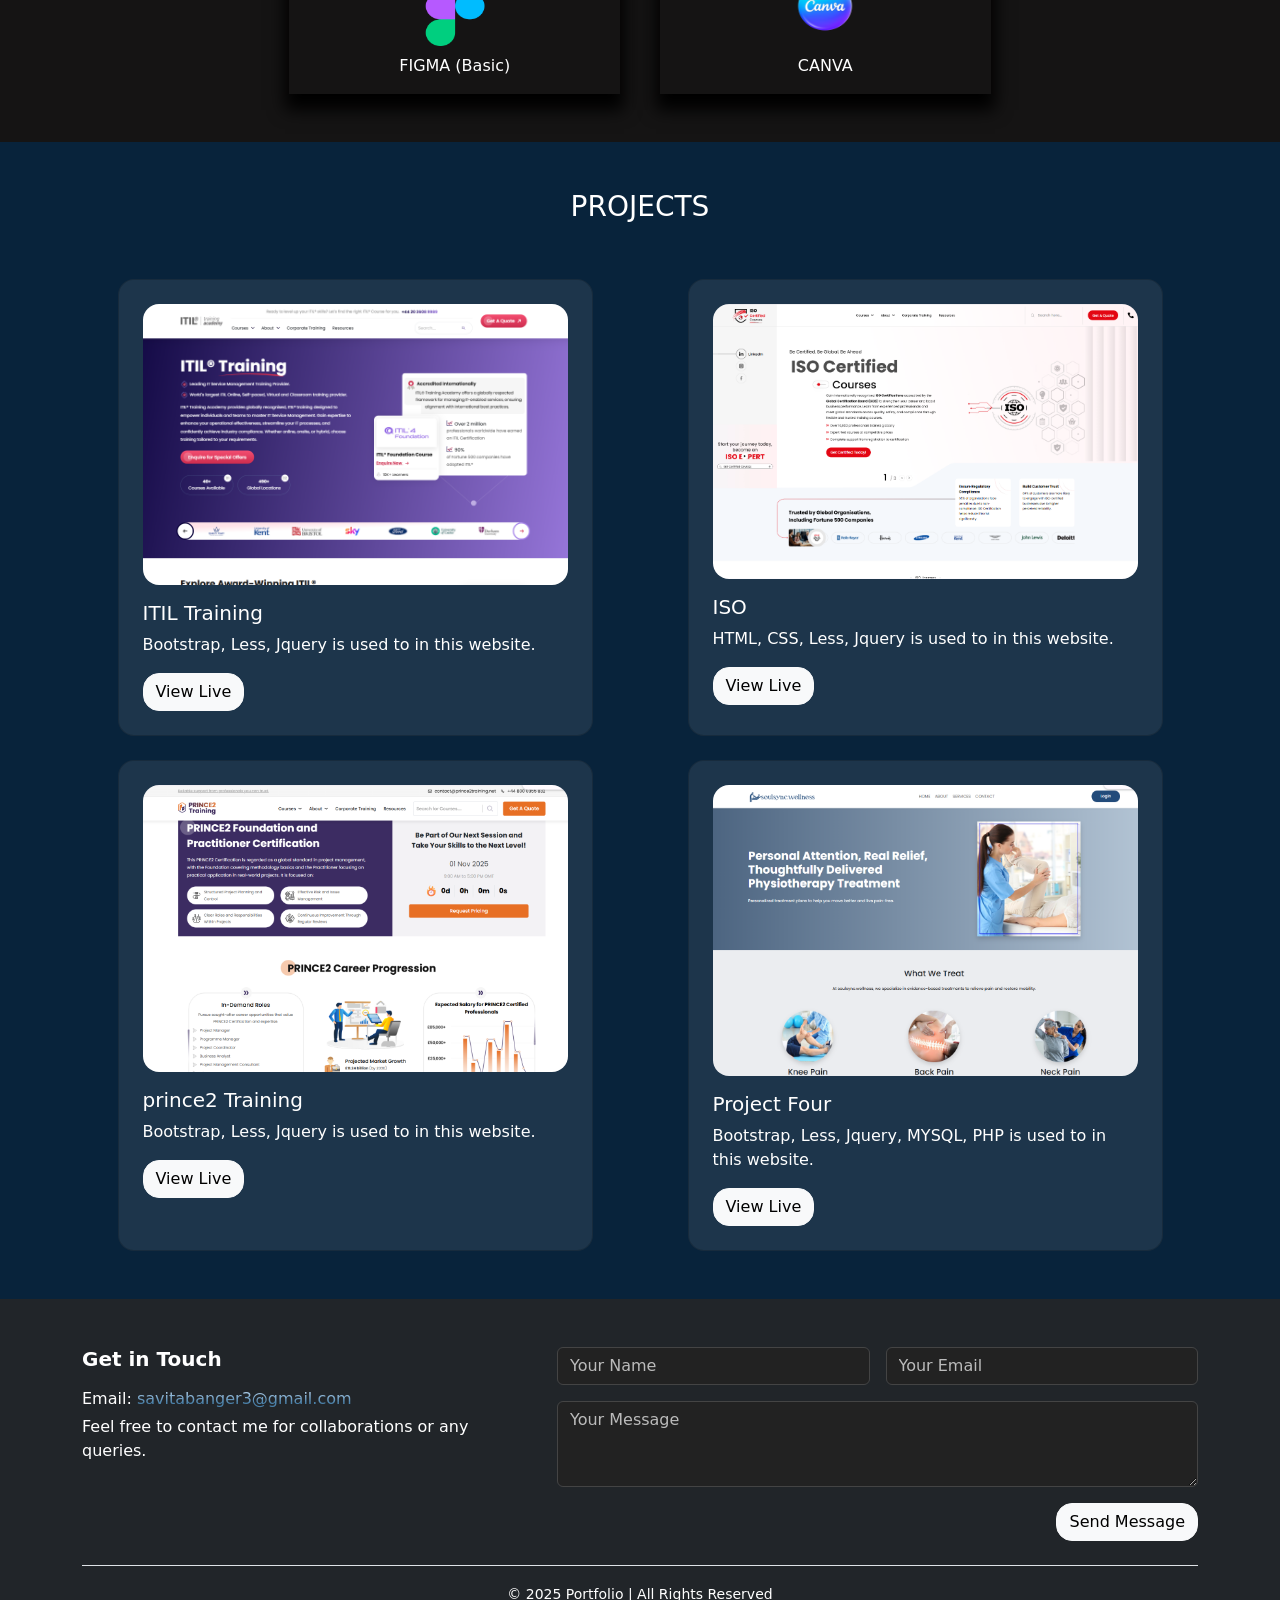
==== commit b4f1198d: "Update script source paths in index.html" ====
--- a/index.html
+++ b/index.html
@@ -324,10 +324,10 @@
 
 
 </body>
-<script src="script/gsap.min.js"></script>
-<script src="script/jquery-3.7.1.min.js"></script>
-<script src="script/aos.js"></script>
-<script src="script/main.js"></script>
+<script src="js/gsap.min.js"></script>
+<script src="js/jquery-3.7.1.min.js"></script>
+<script src="js/aos.js"></script>
+<script src="js/main.js"></script>
 
 <script>
   AOS.init();
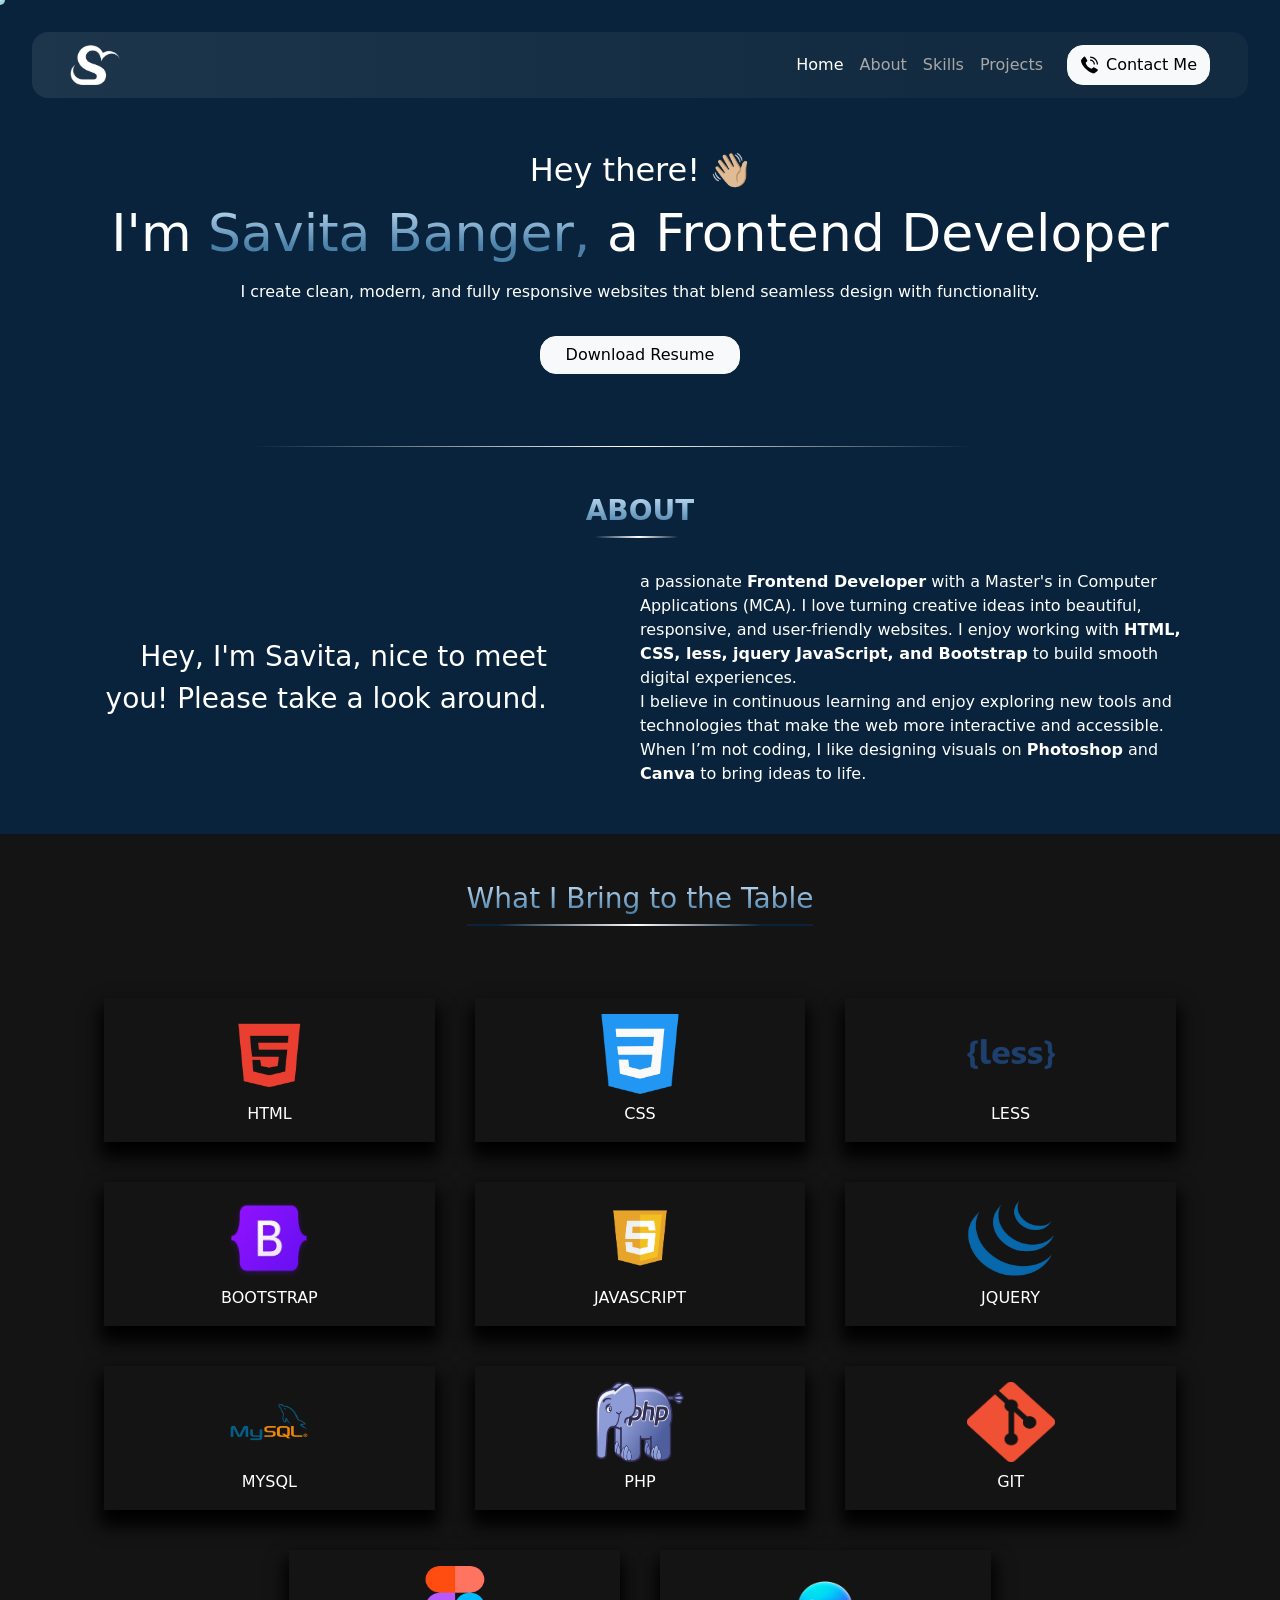
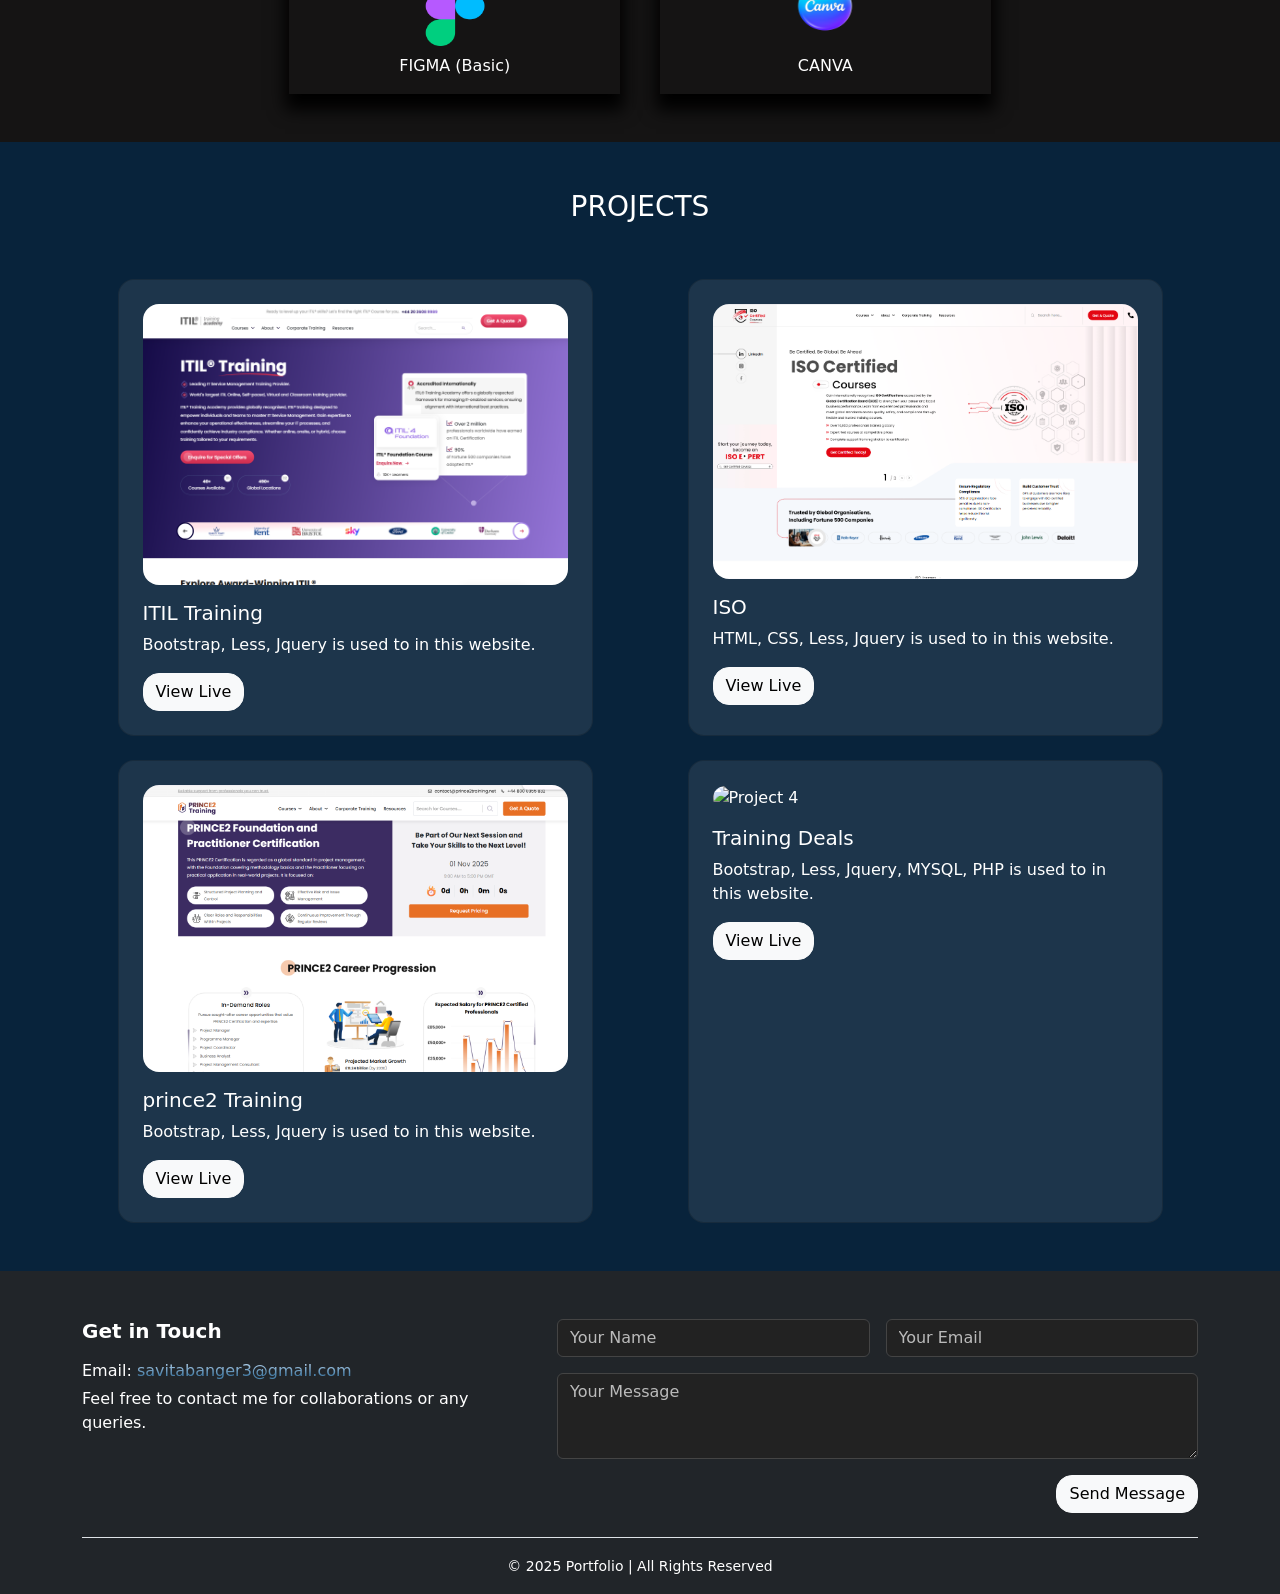
==== commit 3bb1dd9b: "Update project details for Training Deals" ====
--- a/index.html
+++ b/index.html
@@ -246,11 +246,11 @@
         <!-- Card 4 -->
         <div class="card p-4 col-md-6 col-lg-5 rounded-4" data-aos="fade-up-left">
           <div class="card-detail">
-            <img src="images/soulsync.png" class="soulsync img-fluid rounded-4" alt="Project 4">
+            <img src="images/training.png" class="soulsync img-fluid rounded-4" alt="Project 4">
             <div class="card-body d-flex flex-column align-items-start p-0 mt-3">
-              <h5 class="card-title">Project Four</h5>
+              <h5 class="card-title">Training Deals</h5>
               <p class="card-text">Bootstrap, Less, Jquery, MYSQL, PHP is used to in this website.</p>
-              <a href="https://soulsync-wellness.iceiy.com/" class="btn btn-light fw-medium d-flex align-items-center rounded-4" target="_blank">View Live</a>
+              <a href="https://www.trainingdeals.co.uk/" class="btn btn-light fw-medium d-flex align-items-center rounded-4" target="_blank">View Live</a>
             </div>
           </div>
         </div>
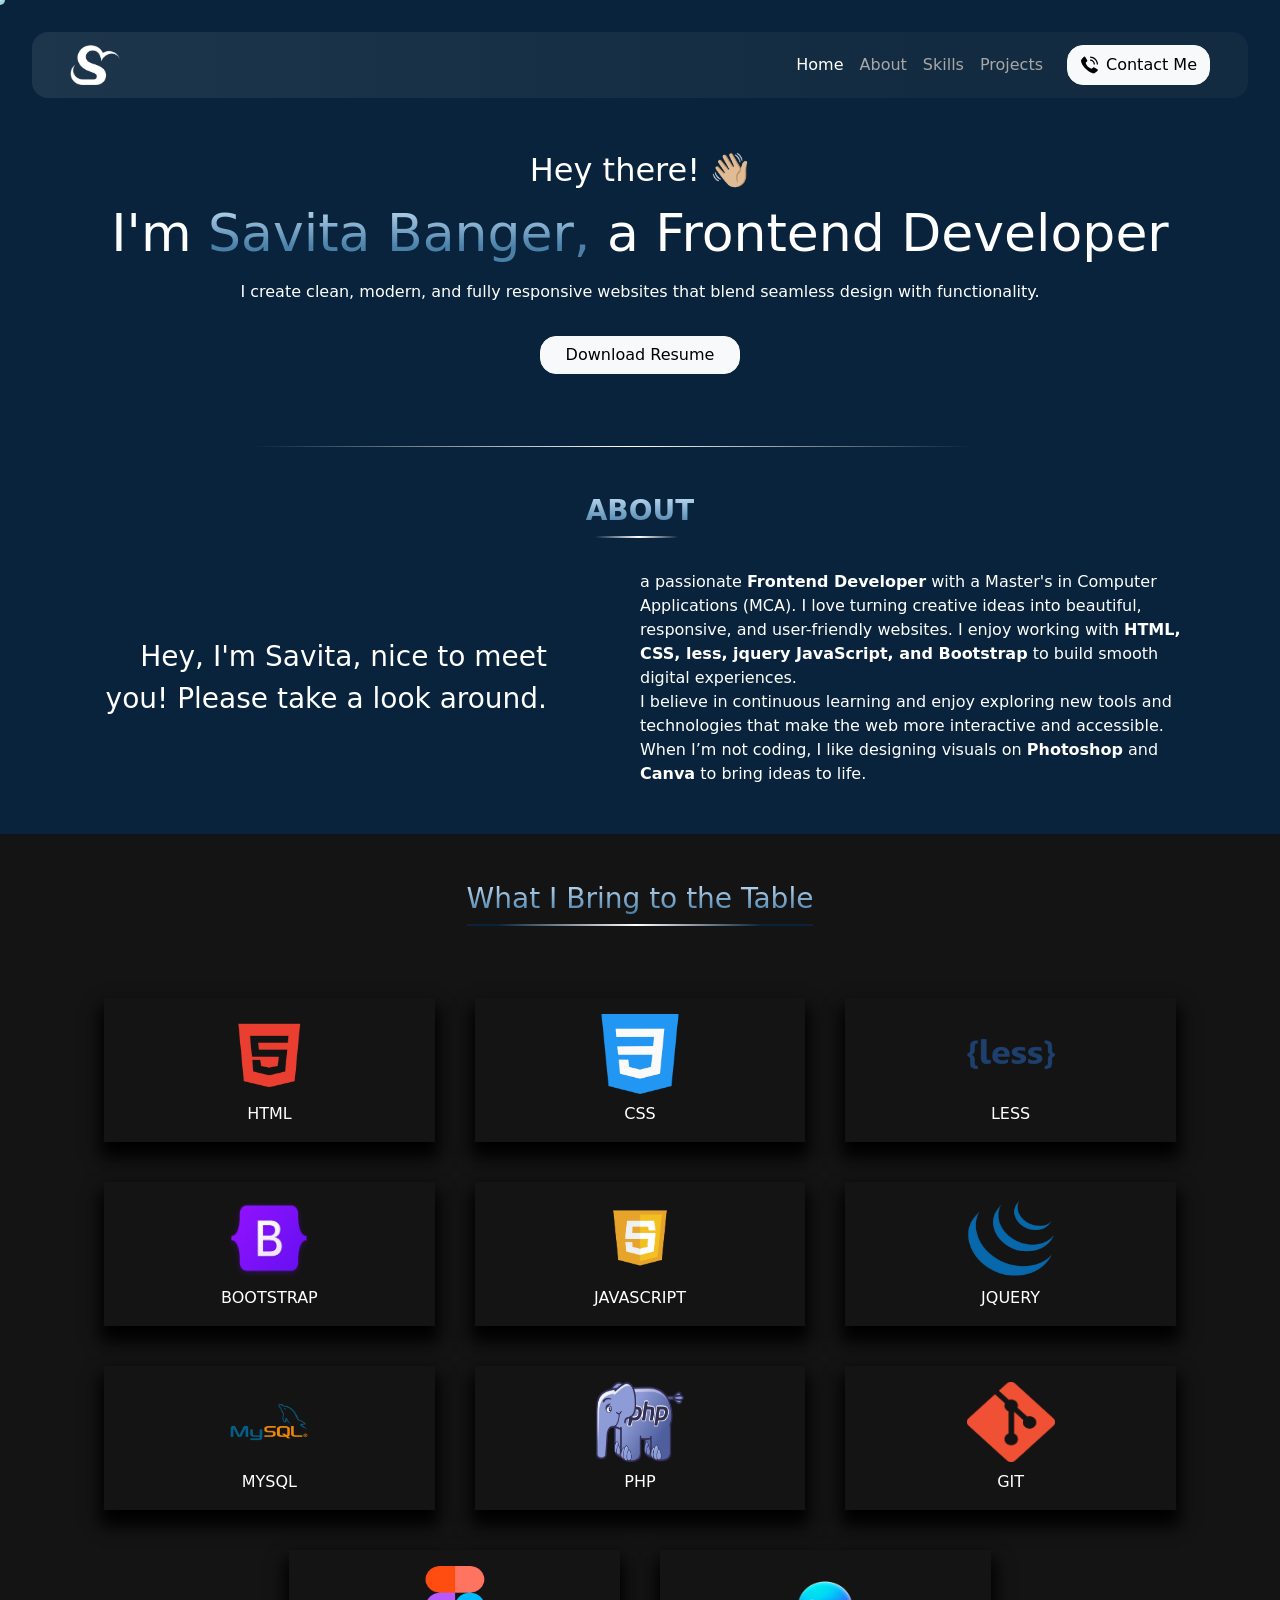
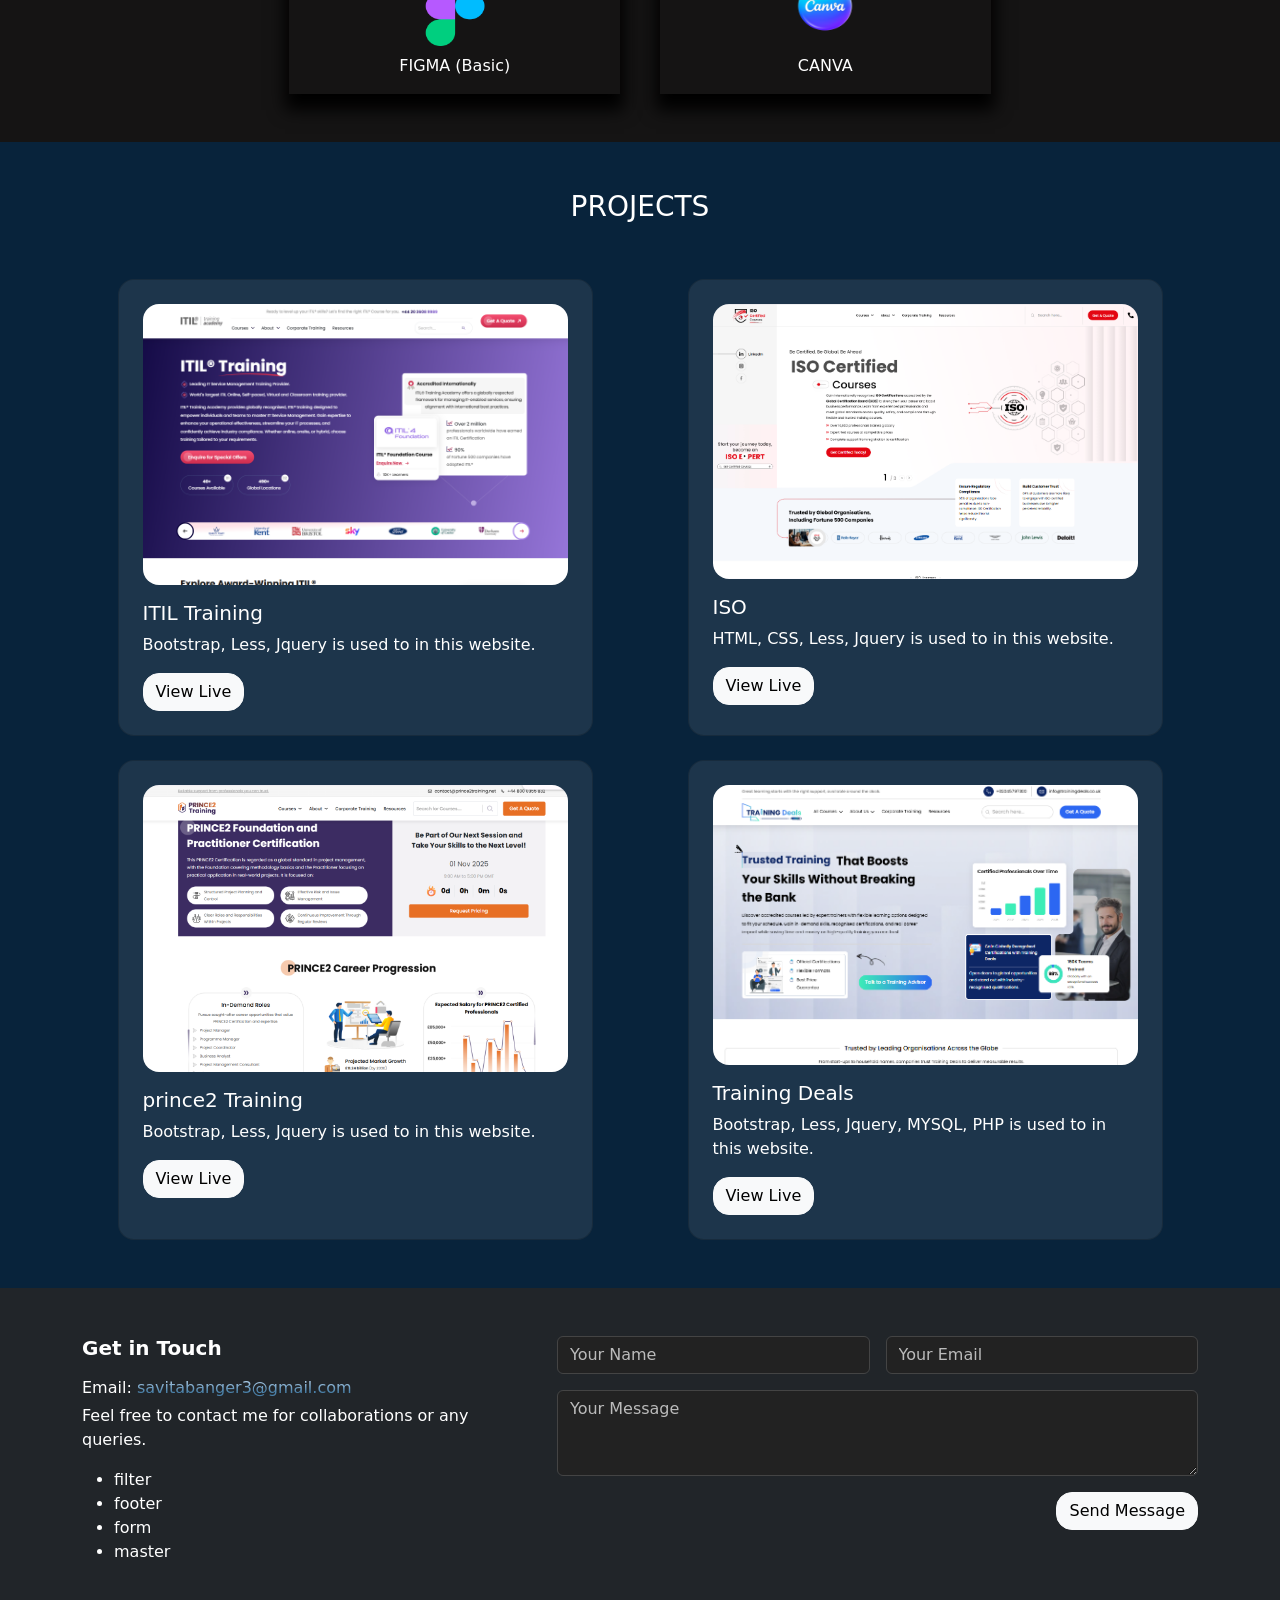
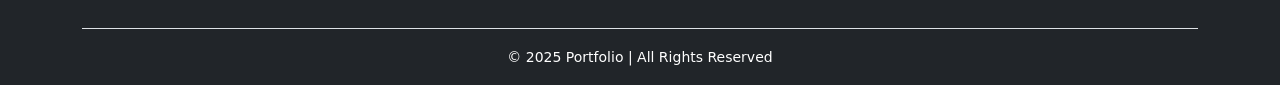
==== commit 0d3712c8: "removabletext" ====
--- a/index.html
+++ b/index.html
@@ -291,6 +291,13 @@
         <h5 class="fw-bold mb-3">Get in Touch</h5>
         <p class="mb-1">Email: <a href="mailto:savitabanger3@gmail.com" class="text-decoration-none mail-text">savitabanger3@gmail.com</a></p>
         <p>Feel free to contact me for collaborations or any queries.</p>
+        <ul>
+          <li><a href="filter.html">filter</a></li>
+          <li><a href="footer.html">footer</a></li>
+          <li><a href="form.html">form</a></li>
+          <li><a href="master.html">master</a></li>
+          <!-- <li><a href="#">Flexo</a></li> -->
+        </ul>
       </div>
 
       <!-- Right Side: Contact Form -->
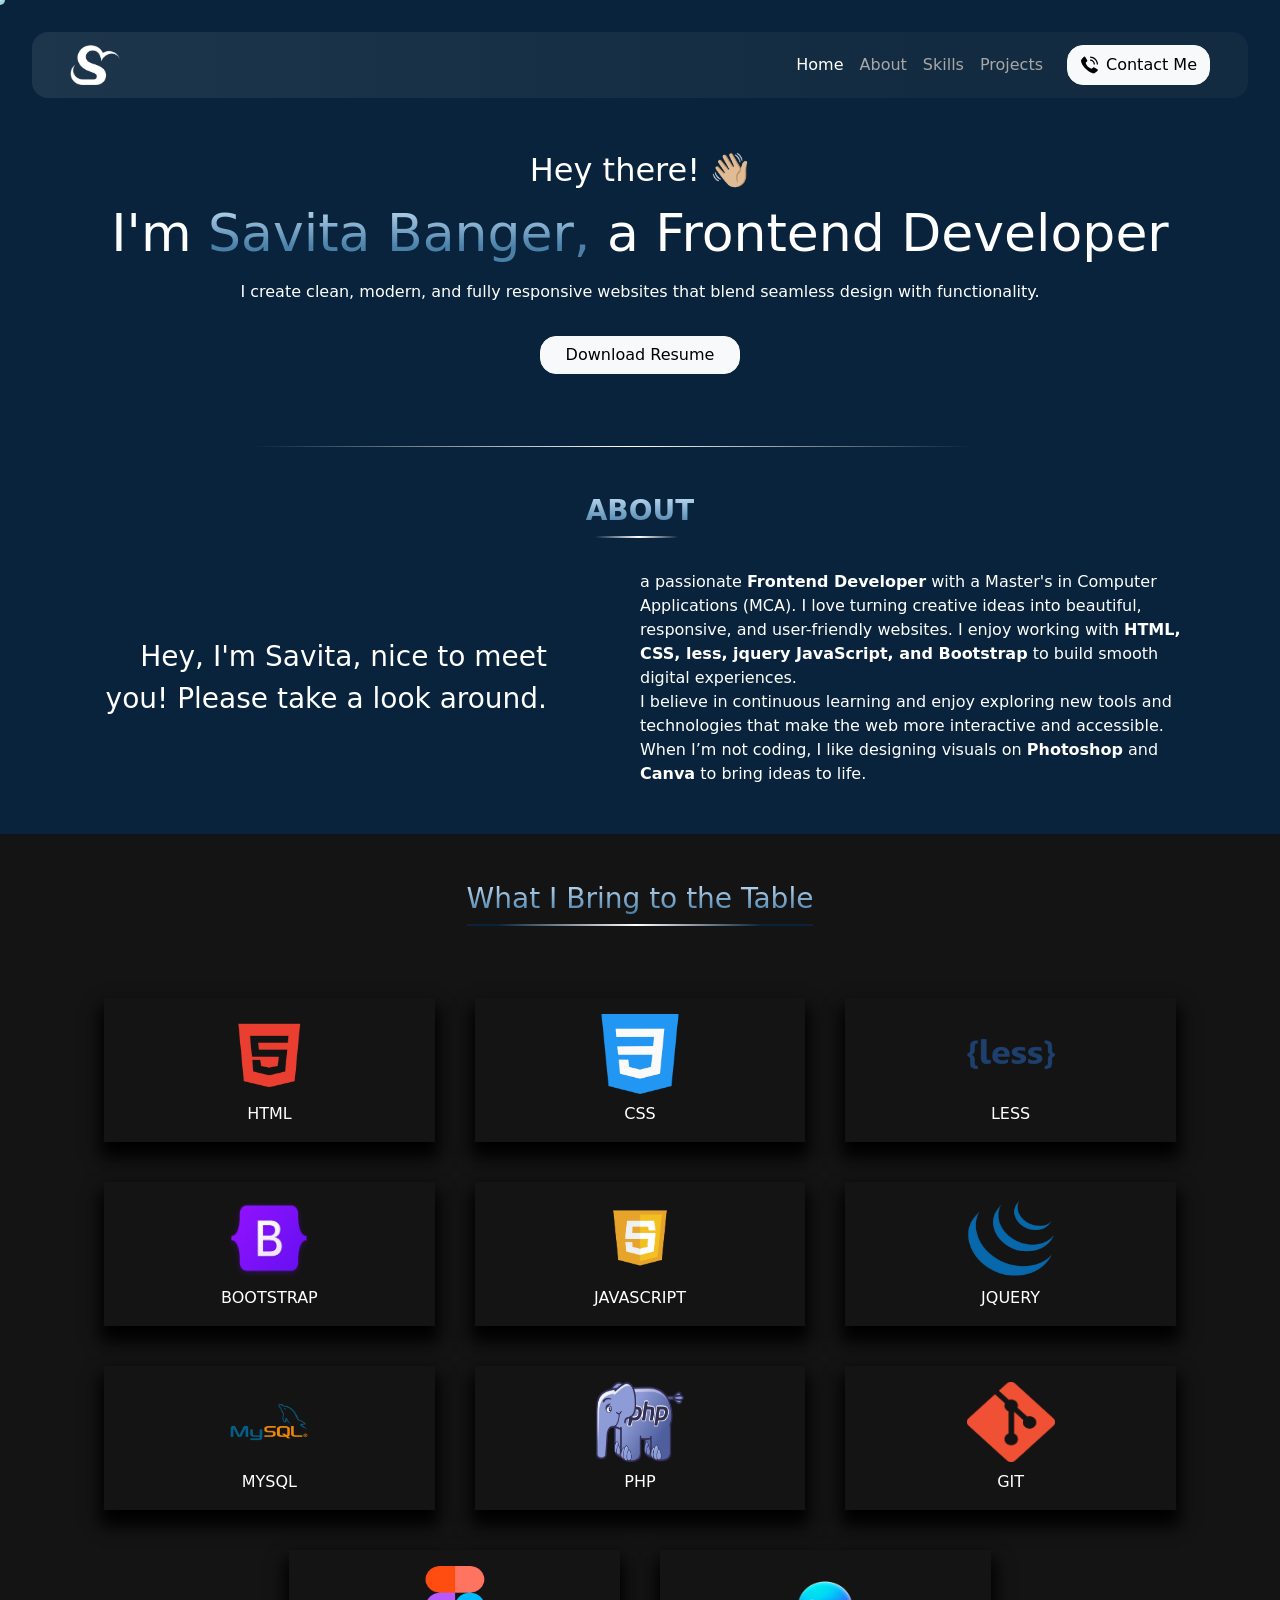
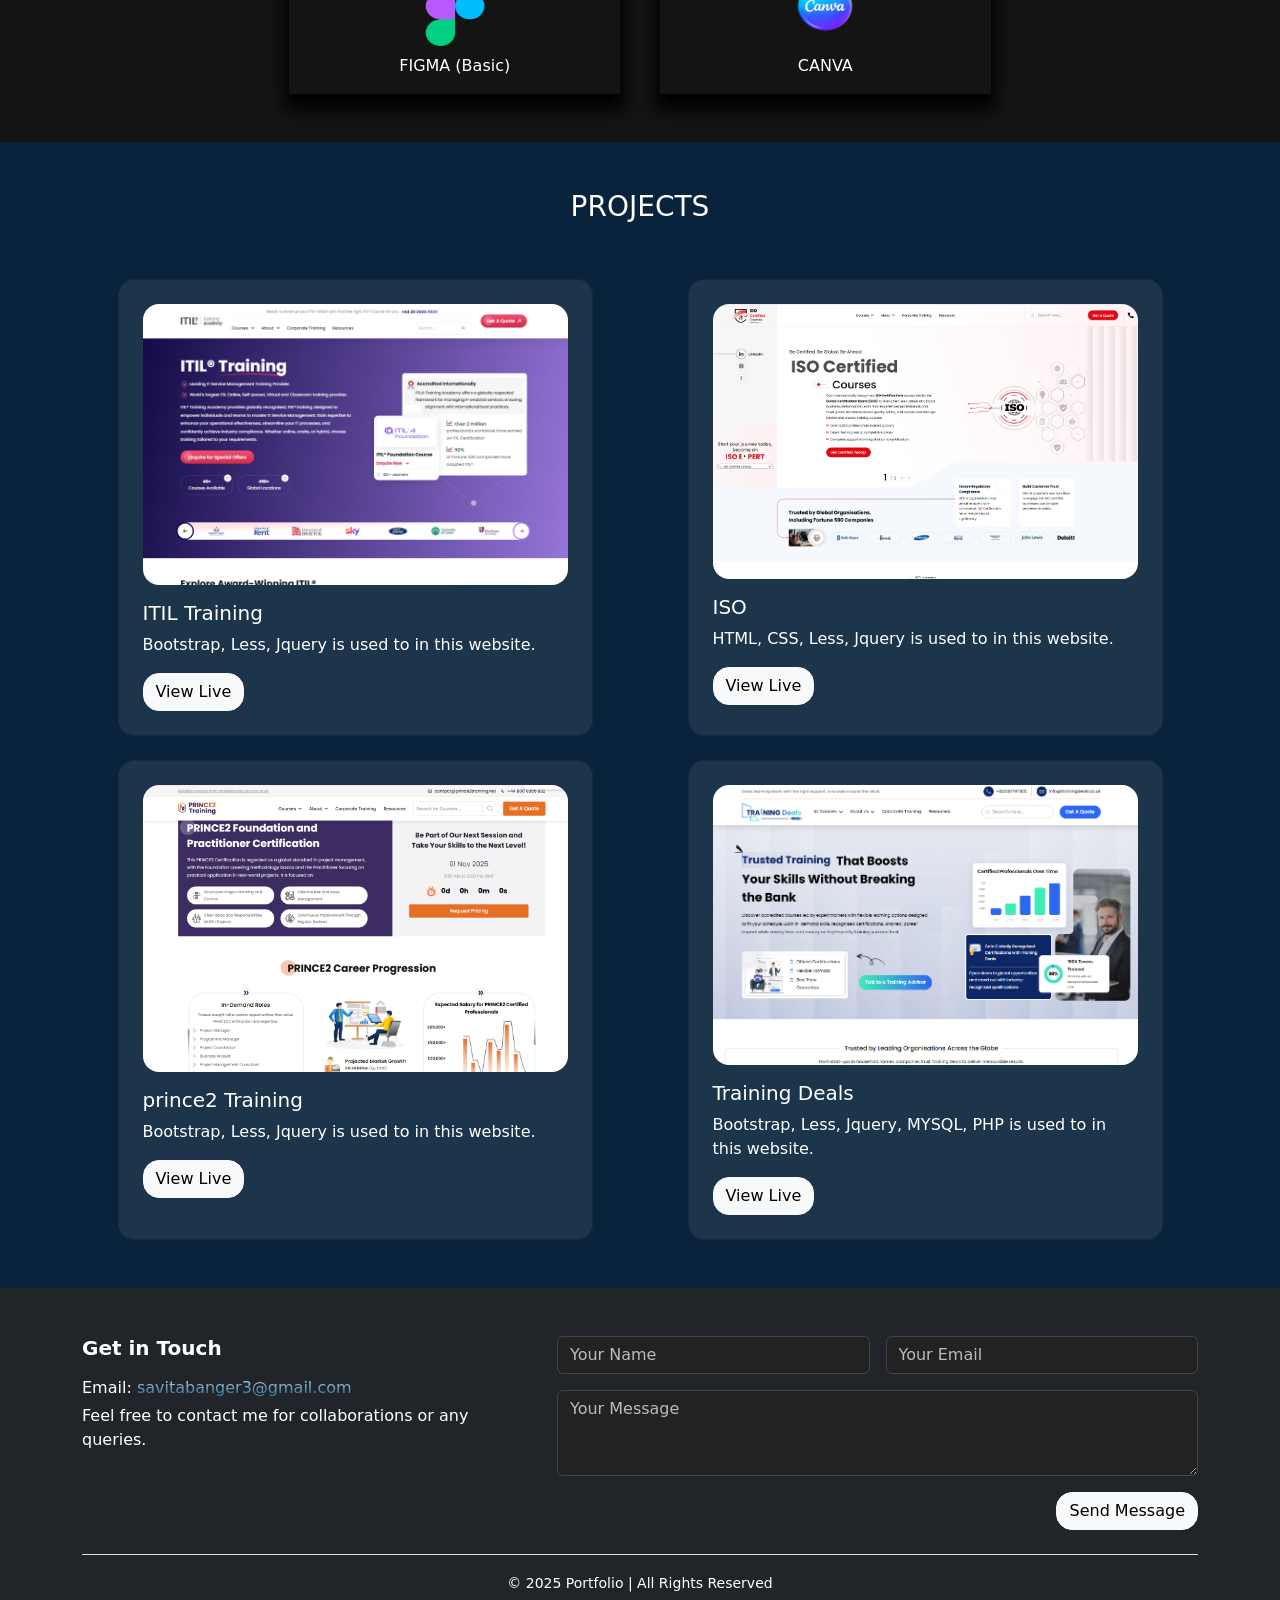
==== commit cf2fd922: "Fix email contact section formatting in index.htmlfinaln" ====
--- a/index.html
+++ b/index.html
@@ -290,12 +290,7 @@
       <div class="col-md-5 mb-4">
         <h5 class="fw-bold mb-3">Get in Touch</h5>
         <p class="mb-1">Email: <a href="mailto:savitabanger3@gmail.com" class="text-decoration-none mail-text">savitabanger3@gmail.com</a></p>
-        <p>Feel free to contact me for collaborations or any queries.</p>
-        <ul>
-          <li><a href="filter.html">filter</a></li>
-          <li><a href="footer.html">footer</a></li>
-          <li><a href="form.html">form</a></li>
-          <li><a href="master.html">master</a></li>
+        <p>Feel free to contact me for collaborations or any queries.</>
           <!-- <li><a href="#">Flexo</a></li> -->
         </ul>
       </div>
